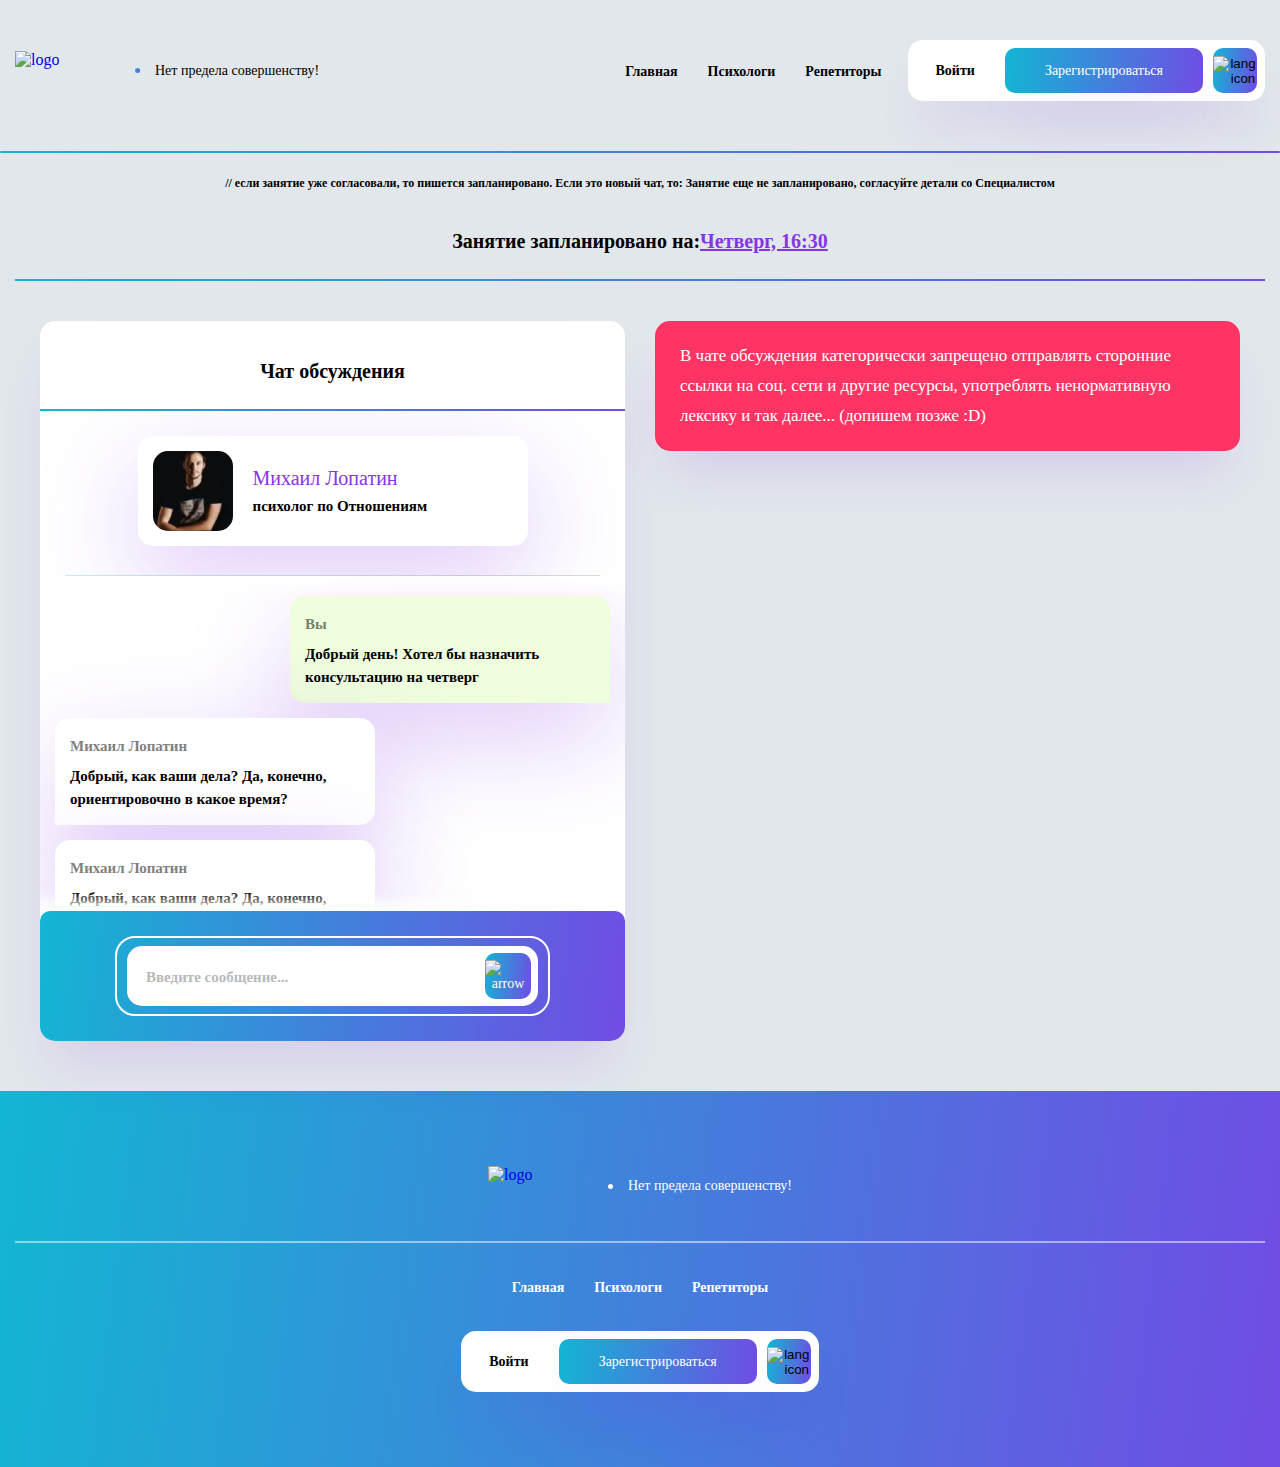
==== chat.html @ 7d9ab194 "feat: add responsive for login page" ====
<!DOCTYPE html>
<html lang="en">

<head>
    <meta charset="UTF-8">
    <meta http-equiv="X-UA-Compatible" content="IE=edge">
    <meta name="viewport" content="width=device-width, initial-scale=1.0">
    <title>Sahar - Главная</title>
    <link rel="stylesheet" href="https://cdn.jsdelivr.net/npm/swiper@10/swiper-bundle.min.css">
    <link rel="stylesheet" href="styles/style.css">
</head>

<body>
    <div class="filter"></div>

    <header class="header">
        <div class="container">
            <div class="header__logo">
                <a href="#" class="header__logo-img">
                    <img src="images/svg/logo.svg" alt="logo">
                </a>
                <div class="dot"></div>
                <h3 class="header__logo-text">Нет предела совершенству!
                </h3>
            </div>
            <nav class="nav">
                <div class="nav__exit">
                    <div class="nav__exit-btn"></div>
                </div>
                <ul class="nav__list">
                    <li class="nav__list-item">
                        <a href="#" class="nav__list-link">Главная</a>
                    </li>
                    <li class="nav__list-item">
                        <a href="#" class="nav__list-link">Психологи</a>
                    </li>
                    <li class="nav__list-item">
                        <a href="#" class="nav__list-link">Репетиторы</a>
                    </li>
                </ul>
                <div class="header-content">
                    <button class="header-login">Войти</button>
                    <button class="header-signup">Зарегистрироваться</button>
                    <button class="header__lang">
                        <div class="header__lang-btn">
                            <img src="images/svg/globe.svg" alt="lang icon">
                        </div>
                        <div class="header__lang-list">
                            <div class="header__lang-content">
                                <a href="#" class="header__lang-item">RU</a>
                                <div class="dot"></div>
                                <a href="#" class="header__lang-item">UZ</a>
                            </div>
                        </div>
                    </button>
                </div>
            </nav>
            <div class="nav__open">
                <div class="nav__open-btn">
                    <div class="btn-elem"></div>
                </div>
            </div>
        </div>
    </header>

    <section class="chat">
        <div class="container">
            <p class="chat-subtitle">
                // если занятие уже согласовали, то пишется запланировано. Если это новый чат, то: Занятие еще не
                запланировано, согласуйте детали со Специалистом
            </p>
            <h2 class="chat-title">
                Занятие запланировано на: <span> Четверг, 16:30</span>
            </h2>
            <div class="chat-wrapper">
                <div class="chat-box chat-window">
                    <div class="chat-title">
                        Чат обсуждения
                    </div>
                    <div class="chat-head">
                        <div class="chat__head-content">
                            <div class="chat__head-img">
                                <img src="./images/png/man.png" alt="user img">
                            </div>
                            <div class="chat__head-article">
                                <h3 class="chat__head-name">Михаил Лопатин</h3>
                                <p class="chat__head-theme">психолог по Отношениям</p>
                            </div>
                        </div>
                    </div>
                    <div class="chat__body">
                        <ul class="chat__list">
                            <li class="chat__list-item right">
                                <div class="chat__list-content">
                                    <h3 class="chat__list-name">Вы</h3>
                                    <p class="chat__list-text">
                                        Добрый день! Хотел бы назначить консультацию на четверг
                                    </p>
                                </div>
                            </li>
                            <li class="chat__list-item left">
                                <div class="chat__list-content">
                                    <h3 class="chat__list-name">Михаил Лопатин</h3>
                                    <p class="chat__list-text">
                                        Добрый, как ваши дела? Да, конечно, ориентировочно в какое время?
                                    </p>
                                </div>
                            </li>
                            <li class="chat__list-item left">
                                <div class="chat__list-content">
                                    <h3 class="chat__list-name">Михаил Лопатин</h3>
                                    <p class="chat__list-text">
                                        Добрый, как ваши дела? Да, конечно, ориентировочно в какое время?
                                    </p>
                                </div>
                            </li>
                            <li class="chat__list-item right">
                                <div class="chat__list-content">
                                    <h3 class="chat__list-name">Вы</h3>
                                    <p class="chat__list-text">
                                        Добрый день! Хотел бы назначить консультацию на четверг
                                    </p>
                                </div>
                            </li>
                        </ul>
                    </div>
                    <div class="chat__under">
                        <form class="chat__under-form">
                            <div class="chat__under-box">
                                <input type="text" placeholder="Введите сообщение..." class="chat__under-text">
                                <button class="chat__under-btn">
                                    <img src="./images/svg/right-arrow.svg" alt="arrow">
                                </button>
                            </div>
                        </form>
                    </div>
                </div>
                <div class="chat-box chat-article">
                    В чате обсуждения категорически запрещено отправлять сторонние ссылки на соц. сети и другие ресурсы,
                    употреблять ненормативную лексику и так далее... (допишем позже :D)
                </div>
            </div>
        </div>
    </section>

    <footer class="footer">
        <div class="container">
            <div class="footer-content">
                <div class="footer__logo">
                    <a href="#" class="footer__logo-img">
                        <img src="images/svg/footer-logo.svg" alt="logo">
                    </a>
                    <div class="footer-dot"></div>
                    <h3 class="footer__logo-text">Нет предела совершенству!
                    </h3>
                </div>
                <div class="footer-line"></div>
                <nav class="footer-nav">
                    <ul class="footer__nav-list">
                        <li class="nav__list-item">
                            <a href="#" class="nav__list-link">Главная</a>
                        </li>
                        <li class="nav__list-item">
                            <a href="#" class="nav__list-link">Психологи</a>
                        </li>
                        <li class="nav__list-item">
                            <a href="#" class="nav__list-link">Репетиторы</a>
                        </li>
                    </ul>
                    <div class="footer-box">
                        <button class="footer-login">Войти</button>
                        <button class="footer-signup">Зарегистрироваться</button>
                        <button class="footer__lang">
                            <div class="footer__lang-btn">
                                <img src="images/svg/globe.svg" alt="lang icon">
                            </div>
                            <div class="footer__lang-list">
                                <div class="footer__lang-content">
                                    <a href="#" class="footer__lang-item">RU</a>
                                    <div class="dot"></div>
                                    <a href="#" class="footer__lang-item">UZ</a>
                                </div>
                            </div>
                        </button>
                    </div>
                </nav>
            </div>
        </div>
    </footer>

    <script src="https://cdn.jsdelivr.net/npm/swiper@10/swiper-bundle.min.js"></script>
    <script src="scripts/app.js"></script>
</body>

</html>
---- styles/style.css ----
@font-face {
    font-family: Magnolia;
    src: url('../fonts/ofont.ru_Magnolia.ttf');
    font-weight: 400;
}

@font-face {
    font-family: Roboto;
    src: url('../fonts/Roboto-Regular.ttf');
    font-weight: 400;
}

@font-face {
    font-family: Comfortaa;
    src: url('../fonts/Comfortaa-Regular.ttf');
    font-weight: 400;
}

@font-face {
    font-family: Comfortaa;
    src: url('../fonts/Comfortaa-SemiBold.ttf');
    font-weight: 600;
}

@font-face {
    font-family: Raleway;
    src: url('../fonts/Raleway-SemiBold.ttf');
    font-weight: 600;
}

:root {
    --primary-bg: #E2E7EB;
    --white: #ffffff;
    --black: #000000;
    --text: #8535E8;
    --pink: #FF3465;
    --green: #EFFEDD;
    --gradient: linear-gradient(277deg, #8535E8 -21.7%, #03C7D0 116.3%);
    --shadow: rgba(133, 53, 232, 0.15);
    --shadow-2: rgba(133, 53, 232, 0.25);
    --hover-shadow: 0px 0px 6px 2px rgba(133, 53, 232, 0.5);
}


* {
    margin: 0;
    padding: 0;
    box-sizing: border-box;
}

li {
    list-style: none;
}

a {
    text-decoration: none;
}

button {
    outline: none;
    border: none;
    background-color: transparent;
    cursor: pointer;
}

body.active {
    overflow: hidden;
}

body {
    min-width: 330px;
}

html {
    scroll-behavior: smooth;
    background-color: var(--primary-bg);
}

html::-webkit-scrollbar {
    width: 10px;
}

html::-webkit-scrollbar-track {
    background-color: grey;
}

html::-webkit-scrollbar-thumb {
    background-color: rgb(211, 208, 208);
}

.dot {
    width: 5px;
    height: 5px;
    border-radius: 50px;
    background: var(--gradient);
}

.container {
    max-width: 1440px;
    padding: 0 15px;
    margin: 0 auto;
    width: 100%;
}

.header {
    padding-top: 40px;
}

.header .container {
    display: flex;
    justify-content: space-between;
    align-items: center;
}

.header__logo,
.footer__logo {
    display: flex;
    align-items: center;
    gap: 15px;
}

.header__logo-img,
.footer__logo-img {
    width: 105px;
    height: 40px;
}

.header__logo-img img,
.footer__logo-img img {
    width: 100%;
    height: 100%;
    object-fit: contain;
}

.header__logo-text {
    color: var(--black);
    font-family: Magnolia;
    font-size: 14px;
    font-style: normal;
    font-weight: 400;
    line-height: normal;
}

.filter {
    position: fixed;
    top: 0;
    left: 0;
    bottom: 0;
    right: 0;
    background-color: rgba(0, 0, 0, 0.3);
    width: 100%;
    height: 100vh;
    display: none;
    z-index: 10;
}

.filter.active {
    display: block;
}

.nav {
    display: flex;
    align-items: center;
    gap: 26px;
    transition: .4s all;
    position: relative;
    z-index: 10;
}

.nav.active {
    transform: translateX(0);
}

.nav__list {
    display: flex;
    align-items: center;
    gap: 30px;
}

.nav__list li,
.footer__nav-list li {
    transition: .3s all;
}

.nav__list li:hover,
.footer__nav-list li:hover {
    transform: scale(1.1);
}



.nav__list-link {
    color: var(--black);
    font-family: Comfortaa;
    font-size: 14px;
    font-weight: 600;
    transition: .3s all;
}

.nav__list-link:hover {
    color: var(--text);
    text-decoration: underline;
}

.nav__open {
    display: none;
    justify-content: center;
    align-items: center;
    width: 40px;
    height: 40px;
    cursor: pointer;
}

.nav__open-btn {
    display: flex;
    align-items: center;
    justify-content: center;
}

.nav__open-btn .btn-elem {
    position: relative;
    width: 30px;
    height: 4px;
    border-radius: 10px;
    background: var(--gradient);
    transition: transform 0.2s linear, top 0.2s linear 0.2s;
}

.nav__open-btn .btn-elem::before {
    position: absolute;
    content: "";
    display: block;
    width: 30px;
    height: 4px;
    border-radius: 10px;
    top: -9px;
    background: var(--gradient);
    transition: transform 0.2s linear, top 0.2s linear 0.2s;
}

.nav__open-btn .btn-elem::after {
    position: absolute;
    content: "";
    display: block;
    width: 30px;
    height: 4px;
    border-radius: 10px;
    top: 9px;
    background: var(--gradient);
    transition: transform 0.2s linear, top 0.2s linear 0.2s;
}

.nav__open-btn.active .btn-elem {
    background: transparent;
}

.nav__open-btn.active .btn-elem::before {
    transform: rotate(45deg);
    top: 0;
    transition: top 0.2s linear, transform 0.2s linear 0.2s;
}

.nav__open-btn.active .btn-elem::after {
    transform: rotate(-45deg);
    top: 0;
    transition: top 0.2s linear, transform 0.2s linear 0.2s;
}

.nav__exit {
    width: 100%;
    height: 40px;
    justify-content: flex-end;
    align-items: center;
    margin-top: 40px;
    padding-right: 30px;
    display: none;
}

.nav__exit-btn {
    cursor: pointer;
    display: inline-block;
    position: relative;
    z-index: 51;
    width: 40px;
    height: 40px;
}

.nav__exit-btn::before,
.nav__exit-btn::after {
    position: absolute;
    content: '';
    width: 40px;
    height: 4px;
    border-radius: 8px;
    background: var(--gradient);
}

.nav__exit-btn::before {
    transform: rotate(45deg);
    top: 50%;
}

.nav__exit-btn::after {
    transform: rotate(-45deg);
    top: 50%;
}

.header-content {
    display: flex;
    gap: 10px;
    align-items: center;
    padding: 8px;
    box-shadow: 0px 35px 50px -15px var(--shadow);
    border-radius: 15px;
    background-color: var(--white);
}

.header-login,
.footer-login {
    color: var(--black);
    font-family: Comfortaa;
    font-size: 14px;
    font-weight: 600;
    padding: 0 20px;
    height: 45px;
    display: flex;
    align-items: center;
    justify-content: center;
    transition: .5s all;
    border-radius: 10px;
}

.header-login:hover,
.footer-login:hover {
    box-shadow: var(--hover-shadow);
}

.header-signup,
.footer-signup {
    border-radius: 10px;
    background: var(--gradient);
    box-shadow: 0px 35px 50px -15px var(--shadow);
    color: var(--white);
    font-family: Magnolia;
    font-size: 14px;
    font-weight: 400;
    padding: 0 40px;
    height: 45px;
    display: flex;
    align-items: center;
    justify-content: center;
    transition: .3s all;
}

.header-signup:hover,
.footer-signup:hover {
    box-shadow: var(--hover-shadow);
}

.header__lang,
.footer__lang {
    position: relative;
}

.header__lang-btn,
.footer__lang-btn {
    width: 44px;
    height: 45px;
    display: flex;
    align-items: center;
    justify-content: center;
    border-radius: 10px;
    background: var(--gradient);
    box-shadow: 0px 35px 50px -15px var(--shadow);
}

.header__lang-list,
.footer__lang-list {
    position: absolute;
    top: 45px;
    padding-top: 17px;
    right: -8px;
    transform: scale(0) translate(0, -80px);
    transition: .3s all;
}

.header__lang-list.active,
.footer__lang-list.active {
    transform: scale(1) translate(0, 0);
}

.header__lang-content,
.footer__lang-content {
    display: flex;
    gap: 10px;
    align-items: center;
    padding: 4px 10px;
    border-radius: 10px;
    background-color: var(--white);
    box-shadow: 0px 35px 50px -15px var(--shadow);
}

.header__lang-item,
.footer__lang-item {
    display: inline-block;
    padding: 12px 10px 10px;
    color: var(--black);
    font-family: Comfortaa;
    font-size: 14px;
    font-weight: 600;
}

.header__lang-item:hover,
.footer__lang-item:hover {
    color: var(--text);
    text-decoration: underline;
    transition: .3s all;
}


/* ---- main ----- */
.main {
    padding-top: 70px;
    padding-bottom: 100px;
    margin-top: 20px;
    position: relative;
}

.main-bg {
    width: 100%;
    height: 100%;
    position: absolute;
    background-image: url('../images/png/main-bg.webp');
    background-repeat: no-repeat;
    background-position: right center;
    background-size: auto 100%;
    z-index: 1;
    top: 0;
}

.main .container {
    position: relative;
    z-index: 2;
}

.main-title {
    font-family: Comfortaa;
    font-size: 52px;
    font-weight: 600;
    line-height: 130%;
    color: var(--black);
}

.main-title span {
    font-family: Magnolia;
    font-weight: 400;
    color: var(--text);
}

.main__content {
    display: flex;
    align-items: flex-start;
    gap: 20px;
    margin-top: 50px;
}

.main__content-box {
    max-width: 320px;
    width: 100%;
    display: flex;
    flex-direction: column;
    gap: 15px;
    align-items: center;
}

.main__content-item {
    width: 100%;
    padding: 42px 0 18px;
    border-radius: 15px;
    background: var(--white);
    box-shadow: 0px 35px 50px -15px var(--shadow);
    position: relative;
}

.main__content-top {
    position: absolute;
    top: 0;
    left: 50%;
    transform: translate(-50%, -55%);
    text-shadow: 0px 0px 25px rgba(133, 53, 232, 0.50);
    font-family: Raleway;
    font-size: 48px;
    font-weight: 600;
}

.main__content-title {
    text-align: center;
    font-family: Comfortaa;
    font-size: 22px;
    font-weight: 600;
    color: var(--black);
}

.main__content-title span {
    font-family: Magnolia;
    font-weight: 400;
    color: var(--text);
    display: block;
}

.main__content-subtitle {
    color: var(--black);
    opacity: 0.5;
    text-align: center;
    font-family: Comfortaa;
    font-size: 14px;
    font-weight: 600;
    margin-top: 18px;
}

.main__content-center {
    font-family: Comfortaa;
    font-size: 24px;
    font-weight: 600;
    line-height: 130%;
    margin-top: 60px;
    color: var(--text);
}

.main__content-under {
    padding: 8px;
    border-radius: 15px;
    background: var(--white);
    box-shadow: 0px 35px 50px -15px var(--shadow);
    width: 240px;
    display: flex;
    flex-direction: column;
    align-items: center;
    gap: 5px;
}

.main__content-btn.first {
    width: 100%;
    color: var(--white);
    font-family: Comfortaa;
    font-size: 14px;
    font-weight: 600;
    border-radius: 10px;
    line-height: 16px;
    background: var(--gradient);
    box-shadow: 0px 35px 50px -15px var(--shadow);
    padding: 15px 0 14px;
    text-align: center;
    display: inline-block;
}

.main__content-btn.second {
    color: var(--black);
    font-family: Comfortaa;
    font-size: 14px;
    font-weight: 600;
    text-decoration-line: underline;
    opacity: 0.5;
    padding: 10px 0;
    width: 100%;
    display: block;
    text-align: center;
}

/* ---- fit ---- */

.fit {
    margin-top: 40px;
}

.fit__title {
    display: flex;
    justify-content: center;
    align-items: center;
    gap: 15px;
}

.fit__title-img {
    width: 175px;
    height: 70px;
}

.fit__title-img img {
    width: 100%;
    height: 100%;
    object-fit: contain;
}

.fit__title-text {
    color: var(--black);
    font-family: Comfortaa;
    font-size: 36px;
    font-weight: 400;
    line-height: 130%;
}

.fit-arrow {
    width: 50px;
    height: 43px;
    margin: auto;
    margin-top: 25px;
}

.fit-arrow img {
    width: 100%;
    height: 100%;
    object-fit: contain;
}

.fit-content {
    width: 100%;
    margin: auto;
    margin-top: 35px;
    padding-bottom: 90px;
    position: relative;
}

.fit-content::after {
    content: '';
    position: absolute;
    width: 100%;
    height: 2px;
    border-radius: 50px;
    background: var(--gradient);
    left: 0;
    bottom: 0;
}

.fit__list {
    display: flex;
    border-radius: 15px;
    background: var(--white);
    box-shadow: 0px 35px 50px -15px var(--gradient);
}

.fit__list-line {
    opacity: 0.1;
    width: 2px;
    min-height: 215px;
    background: var(--gradient);
}


.fit__list-item {
    display: flex;
    flex-direction: column;
    align-items: center;
    width: calc(100% / 3 - 4px);
    padding: 25px 15px;
}

.fit__item-img {
    width: 48px;
    height: 48px;
}

.fit__item-img img {
    width: 100%;
    height: 100%;
    object-fit: contain;
}

.fit__item-title {
    text-align: center;
    font-family: Magnolia;
    font-size: 32px;
    font-weight: 400;
    text-decoration-line: underline;
    color: var(--text);
    margin-top: 12px;
}

.fit__item-subtitle {
    margin-top: 16px;
    color: var(--black);
    text-align: center;
    font-family: Comfortaa;
    font-size: 20px;
    font-weight: 600;
    max-width: 300px;
}

/* ---- service ---- */

.service {
    margin-top: 50px;
    padding-bottom: 40px;
}

.service-title {
    text-align: center;
    font-family: Magnolia;
    font-size: 54px;
    font-weight: 400;
    line-height: 130%;
    max-width: 680px;
    margin: auto;
    color: var(--text);
}

.service__content {
    display: flex;
    gap: 30px;
    align-items: flex-start;
    justify-content: space-between;
    margin-top: 100px;
}

.service__content-item {
    width: calc(100% / 2 - 15px);
    display: flex;
    flex-direction: column;
    align-items: center;
    gap: 20px;
}

.service__content-title {
    width: 100%;
    padding: 60px 0 35px;
    display: flex;
    justify-content: center;
    border-radius: 15px;
    background: var(--white);
    box-shadow: 0px 35px 50px -15px var(--shadow);
    position: relative;
}

.service__content-title p {
    max-width: 250px;
    text-align: center;
    font-family: Magnolia;
    font-size: 32px;
    font-weight: 400;
    color: var(--text);
}

.service__content-title span {
    text-shadow: 0px 0px 25px rgba(133, 53, 232, 0.50);
    font-family: Raleway;
    font-size: 84px;
    font-weight: 600;
    position: absolute;
    left: 50%;
    top: 0;
    transform: translate(-50%, -60%);
}

.service__content-list {
    width: 100%;
    border-radius: 15px;
    background: var(--white);
    box-shadow: 0px 35px 50px -15px var(--shadow);
    padding: 25px 0px 15px;
    position: relative;
    z-index: 3;
}

.service__content-el {
    padding: 30px 25px 30px 45px;
    color: var(--black);
    font-family: Comfortaa;
    font-size: 20px;
    font-weight: 600;
    line-height: 30px;
    max-width: 500px;
    position: relative;
}

.service__content-el::before {
    position: absolute;
    content: '';
    width: 6px;
    height: 6px;
    border-radius: 50%;
    background-color: var(--black);
    top: 39px;
    left: 30px;
}

.service__content-line {
    opacity: 0.5;
    background: var(--gradient);
    width: 100;
    height: 2px;
}

.service__content-under {
    padding: 8px;
    border-radius: 15px;
    background: var(--white);
    box-shadow: 0px 35px 50px -15px var(--shadow);
    width: 240px;
    display: flex;
    flex-direction: column;
    align-items: center;
    gap: 5px;
}

.service__content-btn.first {
    width: 100%;
    color: var(--white);
    font-family: Comfortaa;
    font-size: 14px;
    font-weight: 600;
    border-radius: 10px;
    line-height: 16px;
    background: var(--gradient);
    box-shadow: 0px 35px 50px -15px var(--shadow);
    padding: 15px 0 14px;
    text-align: center;
    display: inline-block;
}

.service__content-btn.second {
    color: var(--black);
    font-family: Comfortaa;
    font-size: 14px;
    font-weight: 600;
    text-decoration-line: underline;
    opacity: 0.5;
    padding: 10px 0;
    width: 100%;
    display: block;
    text-align: center;
}

/* ----- features ---- */

.features {
    margin-top: 50px;
    padding-bottom: 50px;
    overflow: hidden;
}

.features-title {
    text-align: center;
    font-family: Comfortaa;
    font-size: 54px;
    font-style: normal;
    font-weight: 600;
    line-height: 130%;
    max-width: 1100px;
    margin: auto;
}

.features-title span {
    display: block;
    font-weight: 400;
    font-family: Magnolia;
    color: var(--text);
}

.features-content {
    margin-top: 80px;
    display: flex;
    flex-direction: column;
    gap: 70px;
}

.features__item {
    border-radius: 15px;
    background: var(--white);
    box-shadow: 0px 35px 50px -15px var(--shadow);
    display: flex;
    align-items: center;
    justify-content: space-between;
    padding: 50px 44px;
    position: relative;
}

.features__item.second {
    flex-direction: row-reverse;
}

.features__item-img {
    width: 550px;
    height: 280px;
}

.features__item-img img {
    width: 100%;
    height: 100%;
    object-fit: contain;
    transform: scale(2.2) translate(-5px, 30px);
}

.features__item-img.second img {
    transform: scale(1.8) translate(-40px, 10px);
}

.features__item-img.third img {
    transform: scale(1.6) translate(50px, 15px);
}

.features__item-title {
    color: var(--black);
    font-family: Comfortaa;
    font-size: 42px;
    font-weight: 600;
    line-height: 130%;
    max-width: 660px;
}

.features__item-box {
    width: calc(100% - 500px);
    position: relative;
    z-index: 2;
}

.features__item-box.third {
    width: 430px;
}

.features__item-title span {
    font-family: Magnolia;
    font-weight: 400;
    color: var(--text);
}

.features__item-title.second span {
    display: block;
}

.features__item-text {
    color: var(--black);
    font-family: Comfortaa;
    font-size: 18px;
    font-weight: 600;
    line-height: 150%;
    margin-top: 30px;
    max-width: 355px;
}

.features__item-text.third {
    max-width: 380px;
}


/* ---- offers ---- */

.offers {
    padding-bottom: 20px;
}

.offers-wrapper {
    margin-top: 20px;
    border-radius: 10px;
    padding: 70px 0 50px;
    background-image: url('../images/png/offers.png');
    background-size: cover;
    background-position: center;
}

.offers__content {
    display: flex;
    align-items: flex-start;
    gap: 18px;
    justify-content: center;
}

.offers__content-box {
    width: 315px;
    display: flex;
    flex-direction: column;
    gap: 15px;
    align-items: center;
}

.offers__content-item {
    width: 100%;
    padding: 42px 25px 18px;
    border-radius: 15px;
    background: var(--white);
    box-shadow: 0px 35px 50px -15px var(--shadow);
    position: relative;
}

.offers__content-top {
    position: absolute;
    top: 0;
    left: 50%;
    transform: translate(-50%, -55%);
    text-shadow: 0px 0px 25px rgba(133, 53, 232, 0.50);
    font-family: Raleway;
    font-size: 48px;
    font-weight: 600;
}

.offers__content-title {
    text-align: center;
    font-family: Comfortaa;
    font-size: 22px;
    font-weight: 600;
    color: var(--black);
}

.offers__content-title span {
    font-family: Magnolia;
    font-weight: 400;
    color: var(--text);
    display: block;
}

.offers__content-subtitle {
    color: var(--black);
    opacity: 0.5;
    text-align: center;
    font-family: Comfortaa;
    font-size: 14px;
    font-weight: 600;
    margin-top: 18px;
}

.offers__content-center {
    font-family: Comfortaa;
    font-size: 24px;
    font-weight: 600;
    line-height: 130%;
    margin-top: 60px;
    color: var(--white);
}

.offers__content-under {
    padding: 8px;
    border-radius: 15px;
    background: var(--white);
    box-shadow: 0px 35px 50px -15px var(--shadow);
    width: 240px;
    display: flex;
    flex-direction: column;
    align-items: center;
    gap: 5px;
}

.offers__content-btn.first {
    width: 100%;
    color: var(--white);
    font-family: Comfortaa;
    font-size: 14px;
    font-weight: 600;
    border-radius: 10px;
    line-height: 16px;
    background: var(--gradient);
    box-shadow: 0px 35px 50px -15px var(--shadow);
    padding: 15px 0 14px;
    text-align: center;
    display: inline-block;
}

.offers__content-btn.second {
    color: var(--black);
    font-family: Comfortaa;
    font-size: 14px;
    font-weight: 600;
    text-decoration-line: underline;
    opacity: 0.5;
    padding: 10px 0;
    width: 100%;
    display: block;
    text-align: center;
}

/* ---- about ---- */

.about {
    margin-top: 60px;
    padding-bottom: 30px;
}


.about__title {
    display: flex;
    gap: 22px;
    align-items: center;
    justify-content: center;
}

.about__title-text {
    font-family: Magnolia;
    font-size: 54px;
    font-weight: 400;
    line-height: 70px;
    color: var(--text);
    text-align: center;
}

.about__title-img {
    width: 175px;
    height: 70px;
}

.about__title-img img {
    width: 100%;
    height: 100%;
    object-fit: contain;
}

.about-header {
    display: flex;
    justify-content: center;
    margin-top: 35px;
}

.about__buttons {
    display: flex;
    gap: 10px;
    justify-content: center;
    align-items: center;
    border-radius: 15px;
    background: var(--white);
    box-shadow: 0px 35px 50px -15px var(--shadow);
    padding: 8px;
}

.about__buttons-item {
    height: 45px;
    display: flex;
    align-items: center;
    justify-content: center;
    padding: 0 27px;
    color: var(--white);
    font-family: Comfortaa;
    font-size: 14px;
    font-weight: 600;
    border-radius: 10px;
    background: var(--gradient);
    box-shadow: 0px 35px 50px -15px var(--shadow);
    transition: .3s all;
    cursor: pointer;
}

.about__buttons-item:hover {
    box-shadow: var(--hover-shadow);
}

.about__buttons-item.second img {
    width: 22px;
    height: 19px;
    object-fit: contain;
}

.about__buttons-item.second {
    border: 1px solid var(--text);
    background: var(--white);
    color: var(--text);
    gap: 10px;
}

.about__buttons-item.second:hover {
    box-shadow: var(--hover-shadow);
}

.about-slider {
    height: 500px;
    display: flex;
    justify-content: center;
    margin-top: 10px;
    position: relative;
}

.mySwiperThree {
    max-width: 585px;
    padding: 10px 0;
    overflow-x: visible;
}

.about__slider-item {
    user-select: none;
    -webkit-user-select: none;
    width: 100%;
    padding: 32px 0;
    background-color: var(--white);
    border-radius: 15px;
    box-shadow: 0px 35px 50px -15px var(--shadow);
    position: relative;
}

.about__slider-img {
    position: absolute;
    left: 25px;
    top: 50%;
    transform: translateY(-50%);
    height: 170px;
}

.about__slider-img img {
    height: 100%;
    object-fit: contain;
}

.about__slider-text {
    text-align: center;
    color: var(--black);
    font-family: Comfortaa;
    font-size: 22px;
    font-style: normal;
    font-weight: 600;
    line-height: 150%;
}

.about__slider-text span {
    display: block;
    font-size: 32px;
    font-weight: 400;
    font-family: Magnolia;
    color: var(--text);
}

.about .swiper-slide {
    opacity: 0.3;
    transform: scale(0.8);
    transition: .4s all;
}

.about .swiper-slide-next {
    opacity: 1;
    transform: scale(1.1);
}


/* ---- team ---- */

.team {
    margin-top: 50px;
    padding-bottom: 50px;
}

.team-title {
    color: var(--black);
    font-family: Comfortaa;
    font-size: 54px;
    font-weight: 600;
    line-height: 130%;
    text-align: center;
    max-width: 660px;
    margin: auto;
}

.team-title span {
    font-family: Magnolia;
    font-weight: 400;
    color: var(--text);
}

.team-header {
    display: flex;
    align-items: center;
    justify-content: center;
    gap: 10px;
    margin-top: 50px;
    padding-bottom: 50px;
    position: relative;
}

.team__buttons {
    display: flex;
    gap: 10px;
    border-radius: 15px;
    background: var(--white);
    box-shadow: 0px 35px 50px -15px var(--shadow);
    padding: 8px;
}

.team__buttons-item {
    height: 45px;
    display: flex;
    align-items: center;
    justify-content: center;
    padding: 0 27px;
    color: var(--white);
    font-family: Comfortaa;
    font-size: 14px;
    font-weight: 600;
    border-radius: 10px;
    background: var(--gradient);
    box-shadow: 0px 35px 50px -15px var(--shadow);
    transition: .3s all;
}

.team__buttons-item:hover {
    box-shadow: var(--hover-shadow);
}

.team__buttons-item.second {
    border: 1px solid var(--text);
    background: var(--white);
    color: var(--text);
}

.team__buttons-item.second:hover {
    box-shadow: var(--hover-shadow);
}

.team__header-box {
    display: flex;
    align-items: center;
    gap: 15px;
}

.team__header-info {
    color: var(--black);
    font-family: Comfortaa;
    font-size: 12px;
    font-weight: 600;
    line-height: 130%;
    opacity: 0.5;
    max-width: 140px;
}

.team__header-info a {
    text-decoration-line: underline;
}

.team__header-nav {
    display: flex;
    gap: 25px;
    align-items: center;
    padding: 8px 8px 8px 25px;
    background-color: var(--white);
    border-radius: 15px;
    box-shadow: 0px 35px 50px -15px var(--shadow);
}

.team__header-list {
    display: flex;
    align-items: center;
}

.team__header-link {
    display: inline-block;
    padding: 11px 10px 9px;
}

.team__header-link:hover img {
    transform: translateY(-5px);
}

.team__header-link img {
    width: 24px;
    height: 24px;
    object-fit: contain;
    transition: .2s all;
}

.team__header-btn {
    border-radius: 10px;
    background: var(--gradient);
    box-shadow: 0px 35px 50px -15px var(--shadow);
    width: 45px;
    height: 45px;
    display: flex;
    justify-content: center;
    align-items: center;
    cursor: pointer;
}

.team__header-btn img {
    width: 24px;
    height: 24px;
    object-fit: contain;
}

.team-slider {
    margin-top: 50px;
    padding-bottom: 50px;
    position: relative;
}

.team-header::after,
.team-slider::after {
    position: absolute;
    content: '';
    background: var(--gradient);
    height: 2px;
    width: 100%;
    left: 0;
    bottom: 0;
    border-radius: 50px;
}

.team__list {
    display: flex;
    flex-wrap: wrap;
    justify-content: center;
    row-gap: 20px;
    column-gap: 15px;
    position: relative;
}

.team__list-item {
    display: flex;
    gap: 20px;
    align-items: center;
    padding: 15px 20px 15px 15px;
    border-radius: 15px;
    background: var(--white);
    box-shadow: 0px 35px 50px -15px var(--shadow);
}

.team__item-img {
    width: 120px;
    height: 136px;
    border-radius: 15px;
}

.team__item-img img {
    width: 100%;
    height: 100%;
    object-fit: contain;
}

.team__item-title {
    font-family: Magnolia;
    font-size: 20px;
    font-weight: 400;
    color: var(--text);
}

.team__item-subtitle {
    color: var(--black);
    font-family: Comfortaa;
    font-size: 15px;
    font-weight: 600;
}

.team__item-line {
    margin: 15px 0;
    width: 100%;
    height: 2px;
    background: var(--gradient);
}

.team__item-el {
    color: var(--black);
    font-family: Comfortaa;
    font-size: 15px;
    font-weight: 600;
    line-height: 150%;
    opacity: 0.5;
    list-style: disc inside;
}

.mySwiperOne {
    display: none;
}

.swiper {
    width: 100%;
    height: 100%;
}

.swiper-slide {
    display: flex;
    justify-content: center;
    align-items: center;
}

.swiper-button-prev,
.swiper-button-next {
    width: 50px;
    height: 43px;
}

.swiper-button-prev img,
.swiper-button-next img {
    width: 100%;
    height: 100%;
    object-fit: contain;
}

.swiper-button-prev:after,
.swiper-button-next:after {
    content: '';
}

.team-under {
    display: flex;
    justify-content: center;
    margin-top: 50px;
}

/* ---- questions ---- */

.questions {
    margin-top: 50px;
    padding-bottom: 50px;
    overflow-x: hidden;
}

.questions-title {
    text-align: center;
    font-family: Magnolia;
    font-size: 54px;
    font-weight: 400;
    line-height: 130%;
    max-width: 500px;
    margin: auto;
    color: var(--text);
}

.questions-slider {
    max-width: 1200px;
    margin: auto;
    margin-top: 60px;
}

.questions-slider .swiper {
    overflow: visible;
}

.questions-item {
    width: 100%;
    border-radius: 15px;
    background: var(--white);
}

.questions__item-title {
    color: var(--black);
    font-family: Comfortaa;
    font-size: 22px;
    font-weight: 600;
    line-height: 150%;
    text-align: center;
    padding: 0 15px;
    padding-top: 45px;
    padding-bottom: 50px;
    position: relative;
}

.questions__item-title::after {
    content: '';
    position: absolute;
    left: 0;
    bottom: 0;
    height: 2px;
    width: 100%;
    background: var(--gradient);
    opacity: 0.5;
}


.questions__item-title span {
    font-weight: 400;
    font-family: Magnolia;
    color: var(--text);
    display: block;
}

.questions__item-content {
    height: 0;
    min-height: 0;
    transition: .4s all;
    overflow-y: hidden;
}

.questions__item-text {
    color: var(--black);
    text-align: center;
    font-family: Comfortaa;
    font-size: 17px;
    font-weight: 600;
    line-height: 200%;
    padding: 40px 50px;
    position: relative;
}

.questions__item-text::after {
    position: absolute;
    content: '';
    left: 0;
    bottom: 0;
    height: 2px;
    width: 100%;
    background: var(--gradient);
    opacity: 0.5;
}

.questions__item-btn {
    width: 100%;
    display: flex;
    justify-content: center;
    padding: 25px 0;
    cursor: pointer;
    box-shadow: 0px 35px 50px -15px var(--shadow);

}

.questions__item-btn img {
    user-select: none;
    width: 50px;
    height: 43px;
    object-fit: contain;
    transition: .3s all;
    transform: rotate(0);
}

.questions__item-btn img.active {
    transform: rotate(180deg);
}

.mySwiperTwo .swiper-slide {
    align-items: flex-start;
    height: 525px;
}

/* ---- footer ---- */

.footer {
    background: var(--gradient);
    padding: 75px 0;
}

.footer-content {
    display: flex;
    flex-direction: column;
    align-items: center;
}

.footer__logo-text {
    color: var(--white);
    font-family: Magnolia;
    font-size: 14px;
    font-style: normal;
    font-weight: 400;
    line-height: normal;
}

.footer-dot {
    width: 5px;
    height: 5px;
    border-radius: 50px;
    background: var(--white);
}

.footer-line {
    width: 100%;
    height: 2px;
    background-color: var(--white);
    opacity: 0.5;
    margin: 35px 0;
}

.footer-nav {
    display: flex;
    flex-direction: column;
    gap: 35px;
    align-items: center;
}

.footer__nav-list {
    display: flex;
    align-items: center;
    gap: 30px;
}

.footer-box {
    display: flex;
    gap: 10px;
    align-items: center;
    padding: 8px;
    box-shadow: 0px 35px 50px -15px var(--shadow);
    border-radius: 15px;
    background-color: var(--white);
}

.footer .nav__list-link {
    color: var(--white);
}

/* ----- login ----- */


.login {
    margin-top: 70px;
    padding-bottom: 40px;
}

.login-body {
    overflow-x: hidden;
}

.login-wrapper {
    width: 100%;
    border-radius: 10px;
    background: var(--gradient);
    padding: 60px 0 40px;
    display: flex;
    flex-direction: column;
    align-items: center;
    position: relative;
}

.login-wrapper::after {
    content: '';
    position: absolute;
    width: 420px;
    height: 420px;
    right: 0;
    bottom: 0;
    background-image: url('../images/png/flower.png');
    background-position: center;
    background-size: cover;
    z-index: 1;
    transform: translate(40%, 47%);
}

.login-title {
    color: var(--white);
    text-align: center;
    font-family: Magnolia;
    font-size: 54px;
    font-weight: 400;
    line-height: 70px;
    max-width: 720px;
    padding: 0 30px;
}

.login-header.second {
    margin-top: 40px;
}

.login-header {
    width: 100%;
    position: relative;
    display: flex;
    align-items: center;
    flex-direction: column;
    padding-bottom: 45px;
}

.login__header-box {
    display: flex;
    align-items: center;
    gap: 15px;
    margin-top: 30px;
    width: 100%;
    justify-content: center;
}

.login-header::after {
    content: '';
    position: absolute;
    width: 100%;
    opacity: 0.5;
    background: var(--white);
    height: 1px;
    bottom: 0;
    left: 0;
}

.login__header-info {
    color: var(--white);
    font-family: Comfortaa;
    font-size: 12px;
    font-weight: 600;
    line-height: 130%;
    opacity: 0.5;
    max-width: 140px;
}

.login__header-info a {
    color: inherit;
    text-decoration-line: underline;
}

.login__header-nav {
    display: flex;
    gap: 20px;
    align-items: center;
    padding: 8px 8px 8px 25px;
    background-color: var(--white);
    border-radius: 15px;
    box-shadow: 0px 35px 50px -15px var(--shadow);
}

.login__header-list {
    display: flex;
    align-items: center;
}

.login__header-link {
    display: inline-block;
    padding: 11px 10px 9px;
}

.login__header-link:hover img {
    transform: translateY(-5px);
}

.login__header-link img {
    width: 24px;
    height: 24px;
    object-fit: contain;
    transition: .2s all;
}

.login__header-btn {
    border-radius: 10px;
    background: var(--gradient);
    box-shadow: 0px 35px 50px -15px var(--shadow);
    width: 45px;
    height: 45px;
    display: flex;
    justify-content: center;
    align-items: center;
    cursor: pointer;
}

.login__header-btn img {
    width: 24px;
    height: 24px;
    object-fit: contain;
}

.login-form {
    margin-top: 35px;
    border-radius: 20px;
    border: 2px solid var(--white);
    box-shadow: var(--gradient);
    padding: 10px;
    max-width: 435px;
    width: 100%;
    height: 80px;
    display: flex;
    justify-content: center;
    align-items: center;
}

.login-form.second {
    margin-top: 25px;
    margin-bottom: 50px;
    position: relative;
    z-index: 5;
}

.login-box {
    border-radius: 15px;
    background: var(--white);
    box-shadow: var(--gradient);
    width: 100%;
    height: 60px;
    padding: 7px;
    display: flex;
    align-items: center;
    justify-content: space-between;
}

.login-phone {
    outline: none;
    border: none;
    height: 100%;
    width: calc(100% - 180px);
    color: var(--black);
    font-family: Comfortaa;
    font-size: 15px;
    font-weight: 600;
    line-height: 22px;
    padding: 13px 0 11px;
    padding-left: 18px;
}

.login-phone::placeholder {
    opacity: 0.5;
}

input[type="number"]::-webkit-inner-spin-button,
input[type="number"]::-webkit-outer-spin-button {
    -webkit-appearance: none;
    appearance: none;
    margin: 0;
}

.login-btn {
    border-radius: 10px;
    background: var(--gradient);
    box-shadow: 0px 35px 50px -15px rgba(133, 53, 232, 0.15);
    width: 155px;
    color: var(--white);
    font-family: Magnolia;
    font-size: 14px;
    font-weight: 400;
    height: 46px;
    transition: .3s all;
    display: flex;
    align-items: center;
    justify-content: space-between;
    padding-left: 25px;
    padding-right: 10px;
}

.login-btn:hover {
    box-shadow: var(--hover-shadow);
}

.login__number {
    margin-top: 25px;
    display: flex;
    align-items: center;
    gap: 20px;
}

.login__number-text {
    color: var(--white);
    font-family: Comfortaa;
    font-size: 28px;
    font-weight: 600;
}

.login__number-text span {
    text-decoration-line: underline;
}

.login__number-btn {
    width: 60px;
    height: 60px;
    border-radius: 15px;
    background: var(--white);
    box-shadow: 0px 35px 50px -15px var(--shadow);
    display: flex;
    justify-content: center;
    align-items: center;
}

.login__number-btn button {
    width: 45px;
    height: 45px;
    border-radius: 10px;
    background: var(--gradient);
    box-shadow: 0px 35px 50px -15px var(--shadow);
    display: flex;
    justify-content: center;
    align-items: center;
}

.login__number-btn img {
    width: 24px;
    height: 24px;
    object-fit: contain;
}

/* ---- user ----- */

.user {
    overflow-x: hidden;
}

.user-title {
    text-align: center;
    font-family: Magnolia;
    font-size: 28px;
    font-weight: 400;
    line-height: 36px;
    color: var(--text);
    padding: 50px 0;
    position: relative;
}

.user-title::after,
.user-wrapper::after {
    content: '';
    position: absolute;
    bottom: 0;
    left: 0;
    height: 2px;
    width: 100%;
    border-radius: 50px;
    background: var(--gradient);
}

.user-header {
    margin-top: 30px;
}

.user__header-title {
    color: var(--black);
    font-family: Comfortaa;
    font-size: 24px;
    font-weight: 600;
    text-align: center;
}

.user__header-title span {
    color: var(--pink);
    text-decoration-line: underline;
}

.user__header-list {
    margin-top: 25px;
    display: flex;
    justify-content: center;
    align-items: center;
    gap: 10px;
}

.user__header-item {
    border-radius: 15px;
    background: var(--white);
    box-shadow: 0px 35px 75px 0px var(--shadow);
    height: 60px;
    display: flex;
    align-items: center;
    padding: 0 8px;
}

.user__header-link {
    display: flex;
    align-items: center;
    height: 45px;
    padding: 0 26px;
    border-radius: 12px;
    background: var(--pink);
    color: var(--white);
    font-family: Comfortaa;
    font-size: 14px;
    font-weight: 600;
    transition: .3s all;
}

.user__header-link:hover {
    box-shadow: var(--hover-shadow);
}

.user-wrapper {
    display: flex;
    gap: 30px;
    max-width: 1200px;
    margin: auto;
    margin-top: 60px;
    padding-bottom: 50px;
    position: relative;
}

.user-box {
    width: calc(50% - 15px);
    border-radius: 15px;
    background: var(--white);
    box-shadow: 0px 35px 75px 0px var(--shadow);
}

.user__profile-title,
.user__schedule-title {
    padding: 30px 0 25px;
    color: var(--black);
    font-family: Comfortaa;
    font-size: 20px;
    font-weight: 600;
    text-align: center;
    position: relative;
    width: 100%;
}

.user__profile-title::after,
.user__schedule-title::after,
.user__article-wrapper::after {
    position: absolute;
    content: '';
    width: 100%;
    left: 0;
    bottom: 0;
    height: 2px;
    background: var(--gradient);
}

.user__profile-box {
    display: flex;
    gap: 25px;
    align-items: center;
    margin-top: 25px;
    padding: 0 25px 30px;
}

.user__profile-name {
    display: flex;
    align-items: center;
    gap: 15px;
}

.user__profile-name p {
    font-family: Magnolia;
    font-size: 28px;
    font-weight: 400;
    color: var(--text);
}

.user__profile-name span {
    background: var(--gradient);
    border-radius: 10px;
    color: var(--white);
    font-family: Comfortaa;
    font-size: 11px;
    font-weight: 600;
    height: 33px;
    width: 115px;
    display: flex;
    justify-content: center;
    align-items: center;
}

.user__progress-list {
    margin-top: 16px;
    display: flex;
    flex-direction: column;
    gap: 5px;
}

.user__progress-item {
    color: var(--black);
    font-family: Comfortaa;
    font-size: 20px;
    font-weight: 600;
    line-height: 30px;
}

.user__profile-bottom {
    display: block;
    border-radius: 15px;
    background: var(--gradient);
    box-shadow: 0px 35px 75px 0px var(--shadow);
    padding: 44px 0 28px;
    position: relative;
    user-select: none;
}

.user__profile-bottom::after {
    content: '';
    position: absolute;
    width: 60px;
    height: 5px;
    border-radius: 50px;
    background: var(--white);
    left: 50%;
    top: 20px;
    transform: translateX(-50%);
}

.profile__bottom-box {
    display: flex;
    align-items: center;
    gap: 6px;
    justify-content: center;
}

.profile__bottom-text {
    color: var(--white);
    font-family: Comfortaa;
    font-size: 20px;
    font-weight: 600;
}

.profile__bottom-img {
    width: 24px;
    height: 24px;
    object-fit: contain;
}

.schedule__list-wrapper {
    border-radius: 0 0 10px 10px;
    position: relative;
    overflow: hidden;
    padding-right: 10px;
}

.schedule__list {
    gap: 15px;
    display: flex;
    flex-wrap: wrap;
    align-items: flex-start;
    padding: 0 25px 10px;
    overflow-y: scroll;
    height: 261px;
    margin: 20px 0 10px;
    box-shadow: 0px 35px 75px 0px var(--shadow);
}


.schedule__list::-webkit-scrollbar {
    width: 5px;
}

.schedule__list::-webkit-scrollbar-track {
    border-radius: 50px;
    background: #F0F4F6;
}

.schedule__list::-webkit-scrollbar-thumb {
    border-radius: 50px;
    background: var(--gradient);
}


.schedule__list-item {
    border-radius: 15px;
    background: var(--white);
    box-shadow: 0px 35px 75px 0px var(--shadow);
    width: calc(50% - 15px/2);
    padding: 20px 0 16px;
    height: max-content;
}

.schedule__item-title {
    color: var(--black);
    font-family: Comfortaa;
    font-size: 15px;
    font-weight: 600;
    opacity: 0.5;
    padding: 0 20px 15px;
    position: relative;
}

.schedule__item-title::after {
    content: '';
    position: absolute;
    width: 100%;
    height: 1px;
    bottom: 0;
    left: 0;
    opacity: 0.25;
    background: var(--gradient);
}

.schedule__item-body {
    padding: 0 20px;
    margin-top: 15px;
}

.schedule__item-text {
    color: var(--black);
    font-family: Comfortaa;
    font-size: 15px;
    font-weight: 600;
}

.schedule__item-link {
    display: flex;
    align-items: center;
    margin-top: 20px;
    justify-content: space-between;
    color: var(--text);
    font-family: Comfortaa;
    font-size: 15px;
    font-weight: 600;
    text-decoration-line: underline;
}

.user-article {
    max-width: 1200px;
    margin: auto;
    margin-top: 45px;
}

.user__article-title {
    color: var(--black);
    font-family: Comfortaa;
    font-size: 24px;
    font-weight: 600;
    text-align: center;
}

.user__article-wrapper {
    display: flex;
    margin-top: 50px;
    gap: 30px;
    padding-bottom: 50px;
    position: relative;
}

.user__article-box {
    width: calc(50% - 15px);
    border-radius: 15px;
    box-shadow: 0px 35px 50px -15px var(--shadow);
}

.user__article-item {
    background: var(--white);
    padding: 30px 25px 25px;
    position: relative;
}

.user__article-item::before {
    content: '';
    position: absolute;
    width: 300px;
    height: 300px;
    top: 0;
    left: 0;
    background-image: url('../images/png/flower.png');
    background-position: center;
    background-size: contain;
    transform: translate(-62%, -47%);
}

.user__article-banner {
    background: var(--gradient);
    display: flex;
    justify-content: center;
    align-items: center;
}

.user__article-img {
    height: 340px;
    object-fit: contain;
    transform: scale(1.4);
}

.user__article-text {
    color: var(--black);
    font-family: Comfortaa;
    font-size: 15px;
    font-weight: 600;
    line-height: 27px;
    opacity: 0.5;
}

.user__article-text.second {
    height: calc(27px * 4);
}

.user__article-line {
    margin: 20px 0;
    width: 100%;
    height: 1px;
    opacity: 0.25;
    background: var(--gradient);
}

.user__article-under {
    display: flex;
    align-items: center;
    margin-top: 10px;
    gap: 15px;
}

.user__article-btn {
    border-radius: 12px;
    height: 45px;
    background: var(--gradient);
    display: flex;
    align-items: center;
    gap: 4px;
    justify-content: center;
    color: var(--white);
    font-family: Comfortaa;
    font-size: 14px;
    font-weight: 600;
    padding: 0 27px;
    transition: .3s all;
}

.user__article-btn:hover {
    box-shadow: var(--hover-shadow);
}

.user__article-btn.second {
    background: transparent;
    border: 1px solid var(--text);
    color: var(--text);
    padding-right: 20px;
}

/* ----- chat ------ */

.chat {
    margin-top: 50px;
    padding-bottom: 50px;
}

.chat .container {
    position: relative;
    padding-top: 25px;
}

.chat .container::before {
    content: '';
    position: absolute;
    left: 0;
    top: 0;
    height: 2px;
    width: 100%;
    border-radius: 50px;
    background: var(--gradient);
}

.chat-subtitle {
    color: var(--black);
    font-family: Comfortaa;
    font-size: 12px;
    font-weight: 600;
    text-align: center;
}

.chat-title {
    color: var(--black);
    font-family: Comfortaa;
    font-size: 24px;
    font-weight: 600;
    margin-top: 10px;
    text-align: center;
}

.chat-title span {
    color: var(--text);
    text-decoration-line: underline;
}

.chat-wrapper {
    display: flex;
    gap: 30px;
    align-items: flex-start;
    max-width: 1200px;
    margin: auto;
    margin-top: 40px;
}

.chat-box {
    width: calc(50% - 15px);
    border-radius: 15px;
    background: var(--white);
    box-shadow: 0px 35px 50px -15px var(--shadow);
}

.chat-article {
    background: var(--pink);
    padding: 20px 25px;
    color: var(--white);
    font-family: Comfortaa;
    font-size: 17px;
    font-weight: 400;
    line-height: 30px;
}

.chat-window {
    box-shadow: 0px 35px 50px -15px var(--shadow);
    overflow: hidden;
}

.chat-title {
    color: var(--black);
    font-family: Comfortaa;
    font-size: 20px;
    font-weight: 600;
    height: 80px;
    text-align: center;
    padding: 0 25px;
    position: relative;
    display: flex;
    align-items: center;
    justify-content: center;
}

.chat-title::after {
    content: '';
    position: absolute;
    background: var(--gradient);
    width: 100%;
    left: 0;
    bottom: 0;
    height: 2px;
}

.chat-head {
    padding: 25px 8px 30px;
    display: flex;
    justify-content: center;
    position: relative;
    overflow: hidden;
}

.chat-head::after {
    content: '';
    position: absolute;
    left: 25px;
    right: 25px;
    bottom: 0;
    width: calc(100% - 50px);
    height: 1px;
    opacity: 0.25;
    background: var(--gradient);
    z-index: 3;
}

.chat__head-content {
    border-radius: 15px;
    background: var(--white);
    box-shadow: 0px 35px 100px 0px var(--shadow-2);
    padding: 15px;
    display: flex;
    align-items: center;
    gap: 20px;
    width: 390px;
}

.chat__head-img {
    width: 80px;
    height: 80px;
}

.chat__head-img img {
    border-radius: 15px;
    width: 100%;
    height: 100%;
    object-fit: cover;
}

.chat__head-article {
    display: flex;
    flex-direction: column;
    gap: 8px;
}

.chat__head-name {
    font-family: Magnolia;
    font-size: 20px;
    font-weight: 400;
    color: var(--text);
}

.chat__head-theme {
    color: var(--black);
    font-family: Comfortaa;
    font-size: 15px;
    font-weight: 600;
}

.chat__body {
    width: 100%;
    height: 335px;
    position: relative;
    /* padding-top: 25px; */
    height: 335px;
}

.chat__body::after,
.chat__body::before {
    content: '';
    position: absolute;
    left: 0;
    height: 50px;
    width: 100%;
    z-index: 3;
    height: 20px;
}

.chat__body::before {
    top: 0;
    background: linear-gradient(0deg, rgba(255, 255, 255, 0.00) 0%, #FFF 100%);
}

.chat__body::after {
    bottom: 0;
    background: linear-gradient(180deg, rgba(255, 255, 255, 0.00) 0%, #FFF 100%);
}

.chat__list {
    display: flex;
    flex-direction: column;
    gap: 15px;
    padding: 0 15px;
    padding-top: 20px;
    padding-bottom: 20px;
    overflow-y: scroll;
    height: 335px;
}

.chat__list::-webkit-scrollbar {
    width: 0;
}

.chat__list-item {
    display: flex;
}

.chat__list-item.left {
    justify-content: flex-start;
    padding-right: 15px;
}

.chat__list-item.right {
    justify-content: flex-end;
    padding-left: 15px;
}

.chat__list-item.right .chat__list-content {
    border-radius: 15px 15px 0px 15px;
    background: var(--green);
}

.chat__list-item.left .chat__list-content {
    border-radius: 15px 15px 15px 0px;
    background: var(--white);
}

.chat__list-content {
    padding: 15px;
    max-width: 320px;
    box-shadow: 0px 35px 100px 0px rgba(133, 53, 232, 0.25);
}

.chat__list-name {
    color: var(--black);
    font-family: Comfortaa;
    font-size: 15px;
    font-weight: 600;
    line-height: 27px;
    opacity: 0.5;
}

.chat__list-text {
    margin-top: 5px;
    color: var(--black);
    font-family: Comfortaa;
    font-size: 15px;
    font-weight: 600;
    line-height: 22.5px;
}

.chat__under {
    border-radius: 10px;
    background: var(--gradient);
    box-shadow: 0px 35px 50px -15px var(--shadow);
    padding: 25px;
    display: flex;
    justify-content: center;
}


.chat__under-form {
    border-radius: 20px;
    border: 2px solid var(--white);
    box-shadow: var(--gradient);
    padding: 10px;
    max-width: 435px;
    width: 100%;
    height: 80px;
    display: flex;
    justify-content: center;
    align-items: center;
}

.chat__under-box {
    border-radius: 15px;
    background: var(--white);
    box-shadow: var(--gradient);
    width: 100%;
    height: 60px;
    padding: 7px;
    display: flex;
    align-items: center;
    justify-content: space-between;
}

.chat__under-text {
    outline: none;
    border: none;
    height: 100%;
    width: calc(100% - 55px);
    color: var(--black);
    font-family: Comfortaa;
    font-size: 15px;
    font-weight: 600;
    line-height: 22px;
    padding: 13px 0 11px;
    padding-left: 12px;
}

.chat__under-text::placeholder {
    opacity: 0.5;
}

.chat__under-btn {
    border-radius: 10px;
    background: var(--gradient);
    box-shadow: 0px 35px 50px -15px rgba(133, 53, 232, 0.15);
    width: 46px;
    height: 46px;
    color: var(--white);
    font-family: Magnolia;
    font-size: 14px;
    font-weight: 400;
    transition: .3s all;
    display: flex;
    align-items: center;
    justify-content: center;
}

.chat__under-btn:hover {
    box-shadow: var(--hover-shadow);
}

/* .login__number {
    margin-top: 25px;
    display: flex;
    align-items: center;
    gap: 20px;
}

.login__number-text {
    color: var(--white);
    font-family: Comfortaa;
    font-size: 28px;
    font-weight: 600;
}

.login__number-text span {
    text-decoration-line: underline;
}

.login__number-btn {
    width: 60px;
    height: 60px;
    border-radius: 15px;
    background: var(--white);
    box-shadow: 0px 35px 50px -15px var(--shadow);
    display: flex;
    justify-content: center;
    align-items: center;
}

.login__number-btn button {
    width: 45px;
    height: 45px;
    border-radius: 10px;
    background: var(--gradient);
    box-shadow: 0px 35px 50px -15px var(--shadow);
    display: flex;
    justify-content: center;
    align-items: center;
}

.login__number-btn img {
    width: 24px;
    height: 24px;
    object-fit: contain;
} */

@media (max-width: 1300px) {
    .features__item-img.third img {
        transform: scale(1.5) translate(35px, 15px);
    }
}

@media (max-width: 1190px) {
    .mySwiperTwo .swiper-slide {
        height: 540px;
    }
}

@media (max-width: 1130px) {
    .nav__open {
        display: flex;
    }

    .nav__exit {
        display: flex;
    }

    .nav {
        position: fixed;
        left: 0;
        transform: translateX(-100%);
        top: 0;
        height: 100%;
        max-width: 400px;
        width: 100%;
        flex-direction: column;
        background: var(--white);
        border-right: 1px solid var(--text);
    }

    .header-content {
        flex-direction: column;
        padding-top: 40px;
        position: relative;
    }

    .header-content::before {
        content: '';
        position: absolute;
        top: 0;
        left: 0;
        background: var(--gradient);
        opacity: 0.5;
        height: 2px;
        width: 100%;
    }

    .nav__list {
        flex-direction: column;
        width: 100%;
        gap: 10px;
    }

    .nav__list-item {
        width: 100%;
    }

    .nav__list-link {
        width: 100%;
        display: flex;
        justify-content: center;
        padding: 8px 0;
    }

    .header-login {
        width: 100%;
    }

    .header__lang {
        width: 100%;
    }

    .header__lang-btn {
        width: 100%;
    }

    .header__lang-list {
        left: 50%;
    }

    .header__lang-list.active {
        transform: scale(1) translate(-50%, 0);
    }

    .main-bg {
        opacity: .3;
    }

    .service__content {
        gap: 15px;
    }

    .service__content-item {
        width: calc(100% / 2 - 7.5px);
    }

    .features__item-img.second img {
        transform: scale(1.5) translate(20px, 10px);
    }
}

@media (max-width: 1050px) {

    .features__item-box {
        width: 100% !important;
    }

    .features__item {
        flex-direction: row-reverse;
        width: 100%;
        overflow: hidden;
    }

    .features__item-img {
        position: absolute;
        right: -20px;
        opacity: .2;
        z-index: 1;
    }

    .features__item-img.second img {
        transform: scale(1.5) translate(20px, 10px);
    }

    .features__item-img.third img {
        transform: scale(1.6) translate(50px, 15px);
    }

    .features-content {
        gap: 20px;
    }

    .questions__item-text {
        padding: 40px 30px;
    }
}

@media (max-width: 1010px) {
    @media (max-width: 1190px) {
        .mySwiperTwo .swiper-slide {
            height: 580px;
        }
    }
}

@media (max-width: 992px) {
    .about__title {
        flex-direction: column;
    }
}

@media (max-width: 950px) {
    .team-header {
        flex-direction: column-reverse;
        gap: 25px;
    }
}

@media (max-width: 900px) {
    .fit__list {
        flex-direction: column;
        height: auto;
        align-items: center;
    }

    .fit__list-line {
        opacity: 0.1;
        width: 100%;
        height: 2px;
        min-height: auto;
    }

    .fit__list-item {
        width: 100%;
        padding: 25px 15px;
    }

    .fit__item-subtitle {
        max-width: 100%;
    }

    .service__content {
        flex-direction: column;
        align-items: center;
        gap: 75px;
    }

    .service__content-item {
        max-width: 600px;
        width: 100%;
    }

    .features-title {
        font-size: 44px;
        line-height: 58px;
    }

    .features-content {
        margin-top: 40px;
    }
}

@media (max-width: 870px) {
    .questions-slider {
        padding: 0 30px;
    }
}

@media (max-width: 830px) {
    .team-slider {
        margin-top: 35px;
        padding-bottom: 35px;
    }

    .team__list-last {
        display: none;
    }
}

@media (max-width: 768px) {
    .fit__title {
        flex-direction: column;
        gap: 30px;
    }

    .fit__title-text span {
        display: none;
    }

    .service-title {
        font-size: 36px;
        line-height: 40px;
    }

    .service__content {
        margin-top: 80px;
    }

    .service__content-title span {
        font-size: 52px;
    }

    .service__content-title {
        padding: 40px 0 30px;
    }

    .service__content-el {
        font-size: 18px;
        line-height: 24px;
    }

    .service__content-list {
        padding: 15px 0px 5px;
    }

    .service__content-under {
        width: 100%;
    }

    .service__content-item {
        gap: 10px;
    }

    .offers__content-center {
        display: none;
    }

    .offers__content {
        flex-direction: column;
        align-items: center;
        gap: 50px;
    }

    .offers-wrapper {
        max-width: 550px;
        margin: auto;
    }

    .team-title {
        font-size: 40px;
        line-height: 48px;
    }

    .team-header {
        margin-top: 35px;
        padding-bottom: 40px;
    }

    .questions__item-btn {
        padding: 20px 0;
    }

    .questions__item-btn img {
        width: 40px;
        height: 35px;
    }

    .questions__item-title {
        padding-top: 25px;
        padding-bottom: 25px;
    }

    .about__title {
        gap: 12px;
    }

    .about__title-text {
        font-size: 38px;
        line-height: 46px;
    }

    .about__title-img {
        width: 122px;
        height: 50px;
    }

    .mySwiperThree {
        max-width: 375px;
    }

    .about__slider-item {
        padding: 20px 0;
    }

    .about-slider {
        height: 400px;
    }

    .about__slider-text {
        font-size: 18px;
    }

    .about__slider-text span {
        font-size: 24px;
    }

    .about__slider-img {
        left: -5px;
        height: 110px;
    }

    .login-wrapper::after {
        width: 315px;
        height: 315px;
    }

    .login-title {
        font-size: 36px;
        line-height: 48px;
    }

    .login-wrapper {
        padding: 50px 0 10px;
    }

    .login__number-text {
        font-size: 20px;
    }

    .login__number-btn {
        width: 48px;
        height: 48px;
    }

    .login__number-btn button {
        width: 38px;
        height: 38px;
    }

    .login__number-btn img {
        width: 18px;
        height: 18px;
    }

    .login__number {
        margin-top: 20px;
        gap: 14px;
    }

    .login-form.second {
        margin-bottom: 30px;
        margin-top: 20px;
    }

    .login-form {
        padding: 4px;
        max-width: 360px;
        height: 60px;
        margin-bottom: 30px;
    }

    .login-box {
        height: 48px;
        padding: 4px;
    }

    .login-btn {
        border-radius: 12px;
        width: 130px;
        font-size: 12px;
        height: 42px;
        padding-left: 15px;
        padding-right: 6px;
    }

    .login-phone {
        width: calc(100% - 140px);
        padding: 11px 0 9px;
        padding-left: 10px;
    }

    .login-header.second {
        margin-top: 10px;
    }

    .login {
        margin-top: 40px;
        padding-bottom: 20px;
    }
}

@media (max-width: 690px) {
    .mySwiperTwo .swiper-slide {
        height: 490px;
    }
}

@media (max-width: 670px) {
    .main__content-center {
        display: none;
    }
}

@media (max-width: 630px) {
    .main-title {
        font-size: 38px;
    }

    .main__content {
        flex-direction: column;
        align-items: center;
        gap: 50px;
    }

    .main__content-box {
        max-width: 450px;
        gap: 10px;
    }

    .main__content-item {
        height: 190px;
        align-items: center;
        display: flex;
        flex-direction: column;
        justify-content: center;
    }

    .main__content-subtitle {
        margin-top: 25px;
    }

    .main__content-title {
        line-height: 28px;
    }

    .main__content-under {
        width: 100%;
    }

    .features__item-title {
        font-size: 36px;
        line-height: 40px;
    }

    .features__item {
        padding: 40px 24px;
    }

    .login-wrapper::after {
        width: 210px;
        height: 210px;
        transform: translate(40%, 60%);
    }
}

@media (max-width: 576px) {
    .fit__title-text {
        font-size: 24px;
        line-height: 30px;
        text-align: center;
    }

    .fit__title-img {
        width: 122px;
        height: 50px;
    }

    .fit__item-title {
        font-size: 24px;
    }

    .fit__item-subtitle {
        font-size: 18px;
    }

    .fit-arrow {
        width: 35px;
        height: 30px;
    }

    .main {
        padding-bottom: 50px;
    }

    .fit {
        margin-top: 20px;
    }

    .features-title {
        font-size: 34px;
        line-height: 42px;
    }

    .features {
        margin-top: 40px;
    }

    .team__buttons {
        flex-direction: column;
        max-width: 320px;
        width: 100%;
    }

    .team-under {
        margin-top: 30px;
    }

    .swiper-button-prev,
    .swiper-button-next {
        display: none;
    }

    .team-title {
        font-size: 32px;
        line-height: 36px;
    }

    .questions {
        margin-top: 25px;
    }

    .questions-title {
        font-size: 38px;
        line-height: 44px;
    }

    .questions-slider {
        margin-top: 30px;
        padding: 0;
    }

    .questions__item-btn {
        padding: 15px 0;
    }

    .questions__item-btn img {
        width: 30px;
        height: 28px;
    }

    .questions__item-text {
        padding: 25px 16px;
        font-size: 14px;
    }

    .questions__item-title {
        font-size: 20px;
        padding-top: 25px;
        padding-bottom: 20px;
    }

    .questions-item {
        border-radius: 8px;
    }

    .login__header-nav {
        gap: 14px;
        padding: 5px 5px 5px 18px;
        border-radius: 12px;
    }

    .login__header-link {
        padding: 9px 9px 7px;
    }

    .login-title {
        font-size: 24px;
        line-height: 36px;
    }

    .login__number-text {
        font-size: 16px;
    }

    .login__number-btn {
        width: 38px;
        height: 38px;
        border-radius: 12px;
    }

    .login__number-btn button {
        width: 32px;
        height: 32px;
    }

    .login__number-btn img {
        width: 16px;
        height: 16px;
    }
}

@media (max-width: 540px) {
    .about__buttons {
        flex-direction: column;
        border-radius: 8px;
    }

    .about__buttons-item {
        width: 100%;
    }

    .mySwiperTwo .swiper-slide {
        height: 450px;
    }
}

@media (max-width: 470px) {

    .about__title-text {
        font-size: 30px;
        line-height: 40px;
    }

    .about__title-img {
        width: 100px;
        height: 45px;
    }

    .mySwiperThree {
        max-width: 275px;
    }

    .about-header {
        margin-top: 20px;
    }

    .about__slider-item {
        padding: 16px 0;
    }

    .about-slider {
        height: 300px;
    }

    .about__slider-text {
        font-size: 14px;
    }

    .about__slider-text span {
        font-size: 20px;
    }

    .about__slider-img {
        left: -10px;
        height: 85px;
    }

    .login-form {
        padding: 2px;
        max-width: 280px;
        height: 48px;
        border-radius: 16px;
    }

    .login-box {
        height: 38px;
        padding: 2px;
        border-radius: 12px;
        overflow: hidden;
    }

    .login-btn {
        border-radius: 12px;
        width: 110px;
        font-size: 10px;
        height: 34px;
        padding-left: 12px;
        padding-right: 4px;
    }

    .login-phone {
        width: calc(100% - 125px);
        padding: 11px 0 9px;
        padding-left: 10px;
        font-size: 12px;
        line-height: 18px;
    }

    .login__header-box {
        margin-top: 20px;
        flex-direction: column;
        padding: 0 30px;
    }

    .login__header-info {
        font-size: 10px;
        max-width: 430px;
        text-align: center;
    }

    .login-header {
        padding-bottom: 25px;
    }

    .login-wrapper {
        padding: 30px 0 10px;
    }
}

@media (max-width: 440px) {

    .questions__item-title {
        font-size: 18px;
    }

    .team__header-box {
        flex-direction: column;
    }

    .team__header-info {
        max-width: 380px;
        text-align: center;
    }

    .team__list-item {
        flex-direction: column;
        width: 100%;
        max-width: 340px;
        padding: 15px 20px 15px 25px;
    }

    .team__item-article {
        width: 100%;
    }

    .mySwiper {
        display: none;
    }

    .team {
        overflow-x: hidden;
    }

    .mySwiperOne {
        display: block;
        max-width: 330px;
        overflow: visible;
    }

    .footer-box {
        flex-direction: column;
        width: 100%;
        border-radius: 8px;
    }

    .footer-box>button {
        width: 100%;
    }

    .footer__lang-btn {
        width: 100%;
    }


    .about__buttons {
        width: 100%;
    }
}

@media (max-width: 400px) {
    .dot {
        display: none;
    }

    .header__logo-text {
        font-size: 10px;
    }

    .header__logo-img,
    .footer__logo-img {
        width: 87px;
        height: 35px;
    }

    .main-title {
        font-size: 32px;
    }

    .main {
        padding-top: 30px;
    }

    .service__content-title p {
        font-size: 24px;
    }

    .service__content-el {
        font-size: 16px;
        line-height: 22px;
        padding: 20px 25px 20px 35px;
    }

    .service__content-title {
        border-radius: 10px;
    }

    .service__content-list {
        border-radius: 10px;
    }

    .service__content-el::before {
        top: 27px;
        left: 20px;
    }

    .service-title {
        font-size: 28px;
        line-height: 34px;
    }

    .service {
        margin-top: 35px;
    }

    .service__content {
        margin-top: 60px;
    }

    .features__item-title {
        font-size: 24px;
        line-height: 28px;
    }

    .features__item-text {
        font-size: 14px;
        line-height: 24px;
        margin-top: 14px;
    }

    .features-title {
        font-size: 26px;
        line-height: 32px;
    }

    .features-content {
        margin-top: 25px;
    }

    .offers__content-title {
        font-size: 20px;
    }

    .offers__content-subtitle {
        font-size: 12px;
        margin-top: 14px;
    }

    .offers__content-box {
        width: 100%;
    }

    .offers__content-item {
        border-radius: 8px;
    }

    .offers__content-under {
        width: 100%;
        border-radius: 8px;
    }

    .offers-wrapper {
        padding: 40px 8px 15px;
    }

    .mySwiperOne {
        max-width: 300px;
    }

    .questions-title {
        font-size: 30px;
        line-height: 36px;
    }

    .footer__nav-list {
        flex-direction: column;
        width: 100%;
    }

    .footer-nav {
        width: 100%;
    }

    .footer-dot {
        display: none;
    }

    .mySwiperTwo .swiper-slide {
        height: 460px;
    }

    .about {
        margin-top: 40px;
    }

    .login__number {
        flex-direction: column;
    }

    .login-form.second {
        margin-bottom: 20px;
        margin-top: 15px;
    }

    .login-wrapper::after {
        width: 105px;
        height: 105px;
        transform: translate(40%, 60%);
    }

    .login-title {
        font-size: 20px;
        line-height: 32px;
    }

    .login__number-text {
        font-size: 14px;
    }

    .login__header-nav {
        gap: 8px;
        padding: 3px 3px 3px 8px;
    }
    .login__header-btn {
        width: 36px;
        height: 36px;
    }
    .login__header-btn img {
        width: 20px;
        height: 20px;
    }
    .login__header-link {
        padding: 7px 7px 5px;
    }
    .login__header-link img {
        width: 20px;
        height: 20px;
    }
    .login-form {
        max-width: 260px;
    }
    .login-phone {
        width: calc(100% - 115px);
    }
}
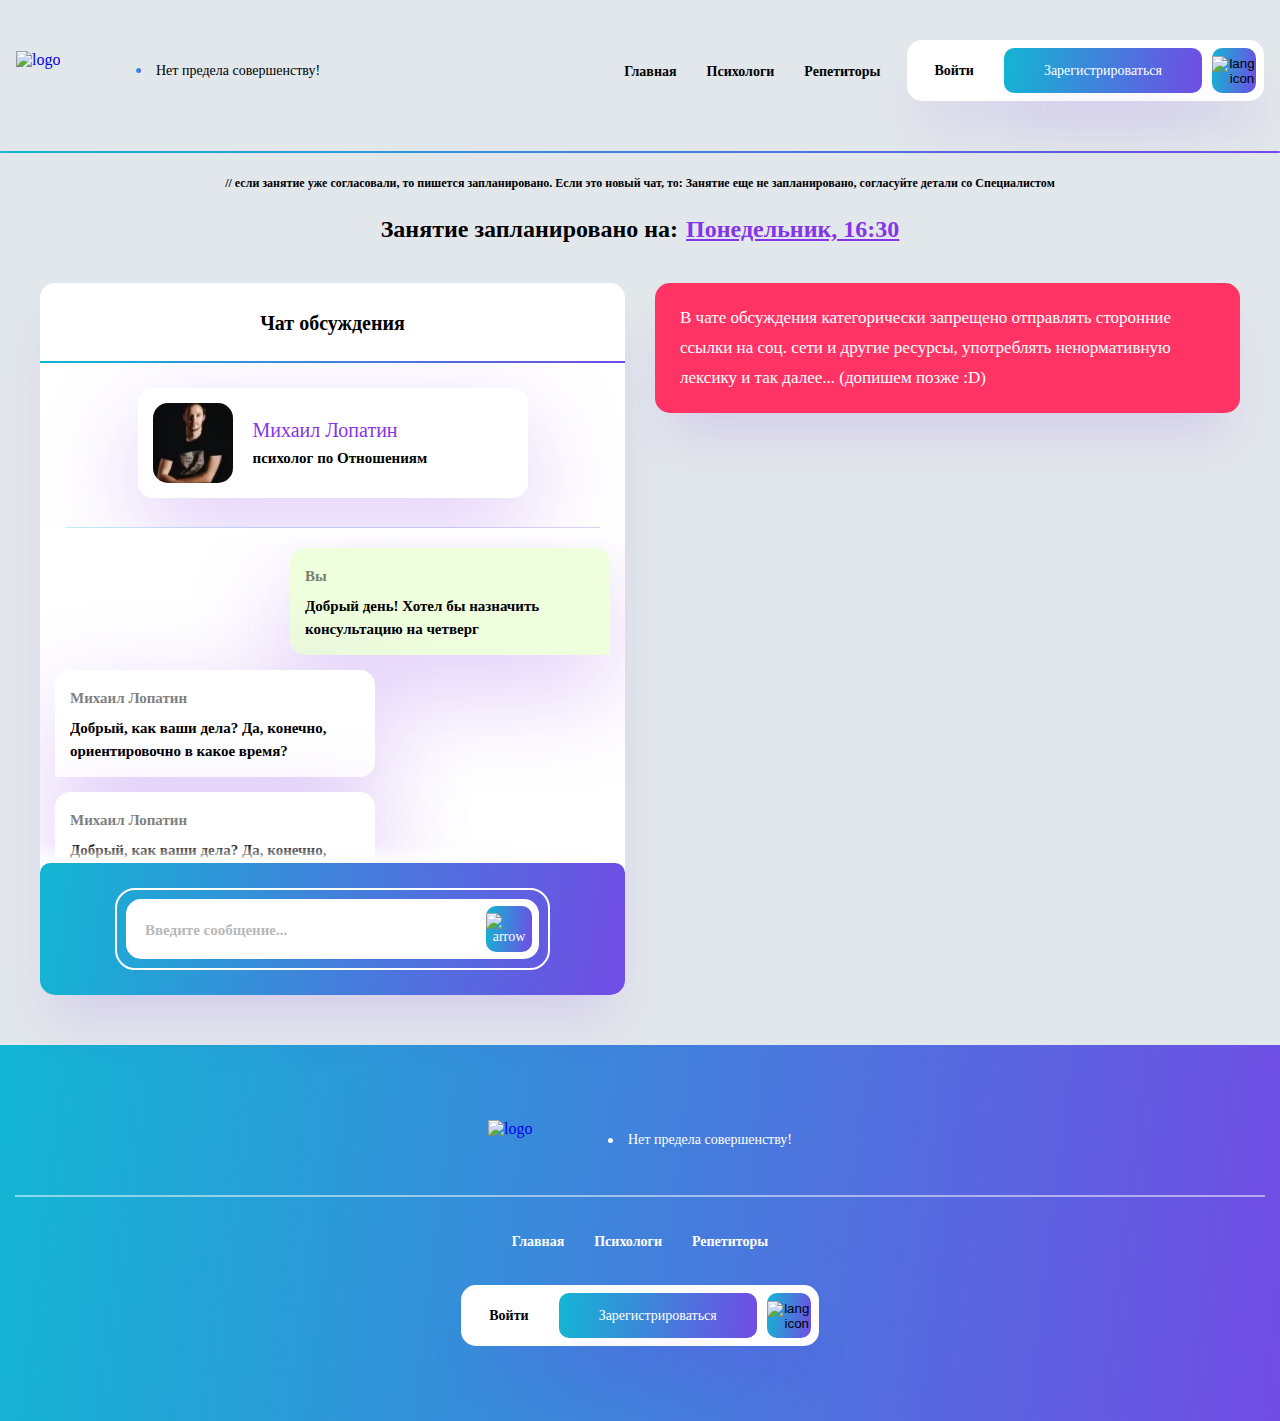
==== commit 731efe0a: "feat: add responsive for chat page" ====
--- a/chat.html
+++ b/chat.html
@@ -11,9 +11,10 @@
 </head>
 
 <body>
-    <div class="filter"></div>
 
     <header class="header">
+        <div class="filter"></div>
+
         <div class="container">
             <div class="header__logo">
                 <a href="#" class="header__logo-img">
@@ -63,6 +64,7 @@
         </div>
     </header>
 
+
     <section class="chat">
         <div class="container">
             <p class="chat-subtitle">
@@ -70,11 +72,11 @@
                 запланировано, согласуйте детали со Специалистом
             </p>
             <h2 class="chat-title">
-                Занятие запланировано на: <span> Четверг, 16:30</span>
+                Занятие запланировано на: <span> Понедельник, 16:30</span>
             </h2>
             <div class="chat-wrapper">
                 <div class="chat-box chat-window">
-                    <div class="chat-title">
+                    <div class="chat__box-title">
                         Чат обсуждения
                     </div>
                     <div class="chat-head">
--- a/styles/style.css
+++ b/styles/style.css
@@ -103,13 +103,19 @@
 }
 
 .header {
-    padding-top: 40px;
+    position: relative;
+    z-index: 10;
+    padding: 0 8px;
+    padding-top: 25px;
 }
 
 .header .container {
     display: flex;
     justify-content: space-between;
     align-items: center;
+    padding: 15px 8px;
+    background-color: var(--primary-bg);
+    border-radius: 15px;
 }
 
 .header__logo,
@@ -1995,21 +2001,22 @@
     justify-content: center;
     align-items: center;
     gap: 10px;
+    flex-wrap: wrap;
 }
 
 .user__header-item {
     border-radius: 15px;
     background: var(--white);
     box-shadow: 0px 35px 75px 0px var(--shadow);
-    height: 60px;
-    display: flex;
-    align-items: center;
-    padding: 0 8px;
+    display: flex;
+    align-items: center;
+    padding: 8px;
 }
 
 .user__header-link {
     display: flex;
     align-items: center;
+    justify-content: center;
     height: 45px;
     padding: 0 26px;
     border-radius: 12px;
@@ -2027,6 +2034,7 @@
 
 .user-wrapper {
     display: flex;
+    flex-wrap: wrap;
     gap: 30px;
     max-width: 1200px;
     margin: auto;
@@ -2042,6 +2050,11 @@
     box-shadow: 0px 35px 75px 0px var(--shadow);
 }
 
+.user__schedule {
+    position: relative;
+    z-index: 3;
+}
+
 .user__profile-title,
 .user__schedule-title {
     padding: 30px 0 25px;
@@ -2070,19 +2083,31 @@
     display: flex;
     gap: 25px;
     align-items: center;
-    margin-top: 25px;
-    padding: 0 25px 30px;
+    height: 195px;
+    padding: 0 15px 0 25px;
+}
+
+.user__profile-img {
+    min-width: 120px;
+    height: 140px;
+}
+
+.user__profile-img img {
+    width: 100%;
+    height: 100%;
+    object-fit: contain;
 }
 
 .user__profile-name {
     display: flex;
-    align-items: center;
+    align-items: flex-start;
     gap: 15px;
 }
 
 .user__profile-name p {
     font-family: Magnolia;
     font-size: 28px;
+    line-height: 30px;
     font-weight: 400;
     color: var(--text);
 }
@@ -2096,6 +2121,7 @@
     font-weight: 600;
     height: 33px;
     width: 115px;
+    min-width: 115px;
     display: flex;
     justify-content: center;
     align-items: center;
@@ -2150,11 +2176,17 @@
     font-family: Comfortaa;
     font-size: 20px;
     font-weight: 600;
+    line-height: 24px;
 }
 
 .profile__bottom-img {
     width: 24px;
     height: 24px;
+}
+
+.profile__bottom-img img {
+    width: 100%;
+    height: 100%;
     object-fit: contain;
 }
 
@@ -2170,6 +2202,7 @@
     display: flex;
     flex-wrap: wrap;
     align-items: flex-start;
+    justify-content: center;
     padding: 0 25px 10px;
     overflow-y: scroll;
     height: 261px;
@@ -2198,8 +2231,9 @@
     background: var(--white);
     box-shadow: 0px 35px 75px 0px var(--shadow);
     width: calc(50% - 15px/2);
-    padding: 20px 0 16px;
+    padding-top: 20px;
     height: max-content;
+    overflow: hidden;
 }
 
 .schedule__item-title {
@@ -2224,7 +2258,6 @@
 }
 
 .schedule__item-body {
-    padding: 0 20px;
     margin-top: 15px;
 }
 
@@ -2233,6 +2266,9 @@
     font-family: Comfortaa;
     font-size: 15px;
     font-weight: 600;
+    line-height: 18px;
+    height: 36px;
+    padding: 0 20px;
 }
 
 .schedule__item-link {
@@ -2245,6 +2281,14 @@
     font-size: 15px;
     font-weight: 600;
     text-decoration-line: underline;
+    padding: 0 20px;
+    padding-bottom: 14px;
+}
+
+.schedule__item-link img {
+    width: 24px;
+    height: 24px;
+    object-fit: contain;
 }
 
 .user-article {
@@ -2263,10 +2307,12 @@
 
 .user__article-wrapper {
     display: flex;
+    justify-content: center;
     margin-top: 50px;
     gap: 30px;
     padding-bottom: 50px;
     position: relative;
+    flex-wrap: wrap;
 }
 
 .user__article-box {
@@ -2347,7 +2393,7 @@
     font-family: Comfortaa;
     font-size: 14px;
     font-weight: 600;
-    padding: 0 27px;
+    padding: 0 22px;
     transition: .3s all;
 }
 
@@ -2362,10 +2408,414 @@
     padding-right: 20px;
 }
 
+.modal-filter {
+    position: fixed;
+    top: 0;
+    left: 0;
+    bottom: 0;
+    right: 0;
+    background-color: rgba(0, 0, 0, 0.3);
+    width: 100%;
+    height: 100vh;
+    display: none;
+    z-index: 10;
+}
+
+.modal-filter.active {
+    display: block;
+}
+
+.edit-modal {
+    position: fixed;
+    left: 50%;
+    top: 140px;
+    transform: translateX(-50%) scale(0);
+    z-index: 11;
+    max-width: 1200px;
+    width: 100%;
+    padding: 0 15px;
+    transition: .4s all;
+}
+
+.edit-modal.active {
+    transform: translateX(-50%) scale(1);
+}
+
+.edit-content {
+    width: 100%;
+    border-radius: 15px;
+    background: var(--white);
+    box-shadow: 0px 35px 50px -15px var(--shadow);
+    height: calc(100vh - 140px - 30px);
+}
+
+.edit__modal-header {
+    display: flex;
+    align-items: center;
+    justify-content: space-between;
+    padding: 10px 10px 10px 50px;
+    position: relative;
+}
+
+.edit__modal-header::after {
+    content: '';
+    position: absolute;
+    bottom: 0;
+    left: 0;
+    height: 2px;
+    width: 100%;
+    background: var(--gradient);
+}
+
+.edit__modal-title {
+    color: var(--black);
+    font-family: Comfortaa;
+    font-size: 20px;
+    font-weight: 600;
+}
+
+.edit__modal-exit {
+    width: 54px;
+    height: 54px;
+    border-radius: 15px;
+    background: var(--pink);
+    box-shadow: 0px 35px 50px -15px var(--shadow);
+    display: flex;
+    justify-content: center;
+    align-items: center;
+}
+
+.edit__modal-close {
+    width: 40px;
+    height: 40px;
+    border-radius: 10px;
+    background: var(--white);
+    box-shadow: 0px 35px 50px -15px var(--shadow);
+    display: flex;
+    justify-content: center;
+    align-items: center;
+    cursor: pointer;
+    transition: .4s all;
+}
+
+.edit__modal-close:hover {
+    box-shadow: var(--hover-shadow);
+}
+
+.edit__modal-close img {
+    width: 24px;
+    height: 24px;
+    object-fit: contain;
+}
+
+.edit__modal-wrapper {
+    padding-top: 25px;
+    padding-right: 8px;
+    position: relative;
+    /* height: 500px; */
+}
+
+.edit__modal-wrapper::before,
+.edit__modal-wrapper::after {
+    content: '';
+    position: absolute;
+    left: 0;
+    height: 50px;
+    width: 100%;
+    z-index: 3;
+    height: 20px;
+}
+
+.edit__modal-wrapper::before {
+    top: 25px;
+    background: linear-gradient(0deg, rgba(255, 255, 255, 0.00) 0%, #FFF 100%);
+}
+
+.edit__modal-wrapper::after {
+    bottom: 25px;
+    background: linear-gradient(180deg, rgba(255, 255, 255, 0.00) 0%, #FFF 100%);
+}
+
+.edit__modal-content {
+    overflow-y: scroll;
+    height: calc(100vh - 140px - 74px - 100px - 30px - 25px - 25px);
+    margin-bottom: 25px;
+    padding-top: 10px;
+    padding-bottom: 10px;
+}
+
+.edit__modal-content::-webkit-scrollbar {
+    width: 5px;
+}
+
+.edit__modal-content::-webkit-scrollbar-track {
+    border-radius: 50px;
+    background: #F0F4F6;
+}
+
+.edit__modal-content::-webkit-scrollbar-thumb {
+    border-radius: 50px;
+    background: var(--gradient);
+}
+
+.edit__modal-box {
+    width: 100%;
+    max-width: 960px;
+    padding-bottom: 50px;
+    margin-left: 50px;
+}
+
+.edit__modal-box.second {
+    padding-bottom: 0;
+}
+
+.edit__modal-line {
+    width: 100%;
+    height: 2px;
+    background: var(--gradient);
+}
+
+.edit__modal-top {
+    display: flex;
+    align-items: flex-end;
+    gap: 25px;
+}
+
+.edit__vertical-line {
+    width: 1px;
+    height: 80px;
+    border-radius: 50px;
+    opacity: 0.25;
+    background: var(--gradient);
+    transform: translateY(calc(-20px));
+}
+
+.edit__top-title {
+    color: var(--black);
+    font-family: Comfortaa;
+    font-size: 20px;
+    font-weight: 600;
+    line-height: 24px;
+}
+
+.edit__top-content {
+    display: flex;
+    margin-top: 20px;
+    align-items: center;
+    gap: 25px;
+}
+
+.edit__top-icon {
+    min-width: 120px;
+    width: 120px;
+    height: 120px;
+    border-radius: 15px;
+    background: var(--gradient);
+    display: flex;
+    justify-content: center;
+    align-items: center;
+}
+
+.edit__top-icon img {
+    width: 32px;
+    height: 32px;
+    object-fit: contain;
+}
+
+.edit__top-arrow {
+    width: 50px;
+    height: 43px;
+}
+
+.edit__top-arrow img {
+    width: 100%;
+    height: 100%;
+    object-fit: contain;
+}
+
+.edit__top-user {
+    min-width: 120px;
+    width: 120px;
+    height: 120px;
+}
+
+.edit__top-user img {
+    width: 100%;
+    height: 100%;
+    object-fit: cover;
+    border-radius: 15px;
+}
+
+.edit__top-article {
+    max-width: 342px;
+    width: 100%;
+    height: 120px;
+    border-radius: 15px;
+    border: 2px solid var(--pink);
+    background: var(--white);
+    padding: 6px;
+}
+
+.edit__top-text {
+    width: 100%;
+    height: 100%;
+    border-radius: 10px;
+    background: var(--pink);
+    color: var(--white);
+    font-family: Comfortaa;
+    font-size: 14px;
+    font-weight: 600;
+    line-height: 20px;
+    padding: 12px;
+}
+
+.edit-inputs {
+    display: flex;
+    align-items: flex-end;
+    justify-content: space-between;
+    width: 100%;
+    margin-top: 35px;
+}
+
+.edit__list-line {
+    height: 230px;
+    width: 1px;
+    border-radius: 50px;
+    opacity: 0.5;
+    background: var(--gradient);
+}
+
+.edit__list {
+    display: flex;
+    flex-direction: column;
+    gap: 35px;
+    width: calc(50% - 20px);
+}
+
+.edit-label {
+    display: flex;
+    flex-direction: column;
+    gap: 16px;
+    width: 100%;
+}
+
+.edit__label-title {
+    color: var(--black);
+    font-family: Comfortaa;
+    font-size: 20px;
+    font-weight: 600;
+}
+
+.edit__input-box {
+    border-radius: 20px;
+    border: 2px solid var(--text);
+    box-shadow: 0px 35px 50px -15px var(--shadow);
+    padding: 10px;
+    position: relative;
+}
+
+.edit-input {
+    outline: none;
+    border: none;
+}
+
+.edit-input {
+    width: 100%;
+    height: 100%;
+    display: block;
+    border-radius: 12px;
+    border: 2px solid var(--text);
+    background: var(--white);
+    box-shadow: 0px 35px 50px -15px var(--shadow);
+    padding-left: 25px;
+    padding-right: 15px;
+    color: var(--black);
+    font-family: Comfortaa;
+    font-size: 15px;
+    font-weight: 600;
+    line-height: 22.5px;
+    height: 60px;
+}
+
+.edit__input-box.second {
+    border-color: var(--pink)
+}
+
+.second>.edit-input {
+    border-color: var(--pink);
+}
+
+select.edit-input {
+    appearance: none;
+    -webkit-appearance: none;
+    -moz-appearance: none;
+}
+
+.edit__select-box::after {
+    content: '';
+    position: absolute;
+    top: 52%;
+    right: 18px;
+    pointer-events: none;
+    width: 24px;
+    height: 24px;
+    transform: rotate(90deg) translate(-50%);
+    background-position: center;
+    background-size: cover;
+    background-image: url('../images/svg/right-arrow-gradien.svg');
+}
+
+.edit-input::placeholder {
+    opacity: 0.5;
+}
+
+.edit-bottom {
+    display: flex;
+    align-items: center;
+    gap: 20px;
+    padding-left: 50px;
+    height: 100px;
+}
+
+.edit__bottom-btn {
+    cursor: pointer;
+    display: flex;
+    justify-content: center;
+    align-items: center;
+    gap: 4px;
+    height: 45px;
+    padding: 0 24px;
+    border-radius: 10px;
+    box-shadow: 0px 35px 50px -15px var(--shadow);
+
+    background: var(--gradient);
+    font-family: Magnolia;
+    font-size: 16px;
+    font-weight: 400;
+    color: var(--white);
+    transition: .3s all;
+}
+
+.edit__bottom-btn.second {
+    border: 2px solid var(--pink);
+    color: var(--pink);
+    background: var(--white);
+}
+
+.edit__bottom-btn:hover {
+    box-shadow: var(--hover-shadow);
+}
+
+.edit__bottom-btn img {
+    width: 24px;
+    height: 24px;
+    object-fit: contain;
+}
+
 /* ----- chat ------ */
 
 .chat {
-    margin-top: 50px;
+    margin-top: 35px;
     padding-bottom: 50px;
 }
 
@@ -2398,8 +2848,12 @@
     font-family: Comfortaa;
     font-size: 24px;
     font-weight: 600;
-    margin-top: 10px;
+    margin-top: 25px;
     text-align: center;
+    display: flex;
+    justify-content: center;
+    align-items: center;
+    gap: 8px;
 }
 
 .chat-title span {
@@ -2411,6 +2865,7 @@
     display: flex;
     gap: 30px;
     align-items: flex-start;
+    justify-content: center;
     max-width: 1200px;
     margin: auto;
     margin-top: 40px;
@@ -2438,7 +2893,7 @@
     overflow: hidden;
 }
 
-.chat-title {
+.chat__box-title {
     color: var(--black);
     font-family: Comfortaa;
     font-size: 20px;
@@ -2452,7 +2907,7 @@
     justify-content: center;
 }
 
-.chat-title::after {
+.chat__box-title::after {
     content: '';
     position: absolute;
     background: var(--gradient);
@@ -2463,7 +2918,7 @@
 }
 
 .chat-head {
-    padding: 25px 8px 30px;
+    padding: 25px 16px 30px;
     display: flex;
     justify-content: center;
     position: relative;
@@ -2491,7 +2946,8 @@
     display: flex;
     align-items: center;
     gap: 20px;
-    width: 390px;
+    max-width: 390px;
+    width: 100%;
 }
 
 .chat__head-img {
@@ -2528,9 +2984,7 @@
 
 .chat__body {
     width: 100%;
-    height: 335px;
     position: relative;
-    /* padding-top: 25px; */
     height: 335px;
 }
 
@@ -2632,10 +3086,9 @@
     border-radius: 20px;
     border: 2px solid var(--white);
     box-shadow: var(--gradient);
-    padding: 10px;
+    padding: 9px;
     max-width: 435px;
     width: 100%;
-    height: 80px;
     display: flex;
     justify-content: center;
     align-items: center;
@@ -2746,6 +3199,35 @@
 @media (max-width: 1190px) {
     .mySwiperTwo .swiper-slide {
         height: 540px;
+    }
+}
+
+@media (max-width: 1150px) {
+    .user__profile-name p {
+        font-size: 24px;
+        line-height: 26px;
+    }
+
+    .user__profile-name span {
+        font-size: 9px;
+        height: 24px;
+        min-width: 84px;
+        width: 84px;
+        border-radius: 8px;
+    }
+
+    .user__profile-name {
+        gap: 10px;
+    }
+
+    .user__progress-item {
+        font-size: 16px;
+        line-height: 28px;
+    }
+
+    .schedule__item-link {
+        margin-top: 14px;
+        font-size: 14px;
     }
 }
 
@@ -2842,8 +3324,14 @@
     }
 }
 
+@media (max-width: 1100px) {
+    .user__article-under {
+        flex-direction: column;
+        gap: 10px;
+    }
+}
+
 @media (max-width: 1050px) {
-
     .features__item-box {
         width: 100% !important;
     }
@@ -2876,6 +3364,47 @@
     .questions__item-text {
         padding: 40px 30px;
     }
+
+    .user-wrapper {
+        gap: 18px;
+    }
+
+    .user-box {
+        width: calc(50% - 9px);
+    }
+
+    .user__profile-box {
+        gap: 18px;
+        padding: 0 15px;
+    }
+
+    .user__profile-bottom {
+        padding: 36px 0 20px;
+    }
+
+    .user__profile-bottom::after {
+        width: 50px;
+        height: 4px;
+        left: 50%;
+        top: 16px;
+    }
+
+    .profile__bottom-text {
+        font-size: 16px;
+        line-height: 20px;
+    }
+
+    .schedule__list {
+        height: 245px;
+    }
+
+    .chat-box {
+        width: calc(50% - 10px);
+    }
+
+    .chat-wrapper {
+        gap: 20px;
+    }
 }
 
 @media (max-width: 1010px) {
@@ -2890,12 +3419,48 @@
     .about__title {
         flex-direction: column;
     }
+    
+    .chat {
+        margin-top: 25px;
+    }
 }
 
 @media (max-width: 950px) {
     .team-header {
         flex-direction: column-reverse;
         gap: 25px;
+    }
+
+    .user__article-img {
+        transform: scale(1.2);
+    }
+
+    .user__article-text {
+        font-size: 13px;
+        line-height: 22px;
+    }
+
+    .user__article-text.second {
+        height: calc(22px * 4);
+    }
+
+    .user__article-btn {
+        height: 40px;
+        font-size: 12px;
+        padding: 0 20px;
+    }
+
+    .user-box {
+        width: 100%;
+    }
+
+    .user-wrapper {
+        max-width: 750px;
+        margin-top: 45px;
+    }
+
+    .user__profile-box {
+        justify-content: center;
     }
 }
 
@@ -2957,6 +3522,14 @@
 
     .team__list-last {
         display: none;
+    }
+
+    .chat-window {
+        width: calc(55% - 10px);
+    }
+
+    .chat-article {
+        width: calc(45% - 10px);
     }
 }
 
@@ -3160,6 +3733,40 @@
         margin-top: 40px;
         padding-bottom: 20px;
     }
+
+    .user__header-item {
+        border-radius: 12px;
+        padding: 4px;
+    }
+
+    .user__header-link {
+        height: 38px;
+        padding: 0 22px;
+        font-size: 12px;
+    }
+
+    .user__article-box {
+        width: 100%;
+        max-width: 600px;
+    }
+
+    .user__article-item::before {
+        width: 200px;
+        height: 200px;
+    }
+
+    .chat-wrapper {
+        flex-direction: column-reverse;
+        align-items: center;
+    }
+
+    .chat-box {
+        width: 100%;
+    }
+
+    .chat-window {
+        max-width: 450px;
+    }
 }
 
 @media (max-width: 690px) {
@@ -3171,6 +3778,10 @@
 @media (max-width: 670px) {
     .main__content-center {
         display: none;
+    }
+
+    .chat-title {
+        flex-direction: column;
     }
 }
 
@@ -3244,6 +3855,7 @@
 
     .fit__item-subtitle {
         font-size: 18px;
+        line-height: 26px;
     }
 
     .fit-arrow {
@@ -3360,6 +3972,26 @@
         width: 16px;
         height: 16px;
     }
+
+    .user-title {
+        font-size: 24px;
+        line-height: 30px;
+        padding: 50px 0 25px;
+    }
+
+    .user__header-title {
+        font-size: 20px;
+    }
+
+    .schedule__list {
+        gap: 10px;
+        padding: 0 5px 10px 10px;
+    }
+
+    .user__profile-box {
+        gap: 12px;
+        padding: 0 12px;
+    }
 }
 
 @media (max-width: 540px) {
@@ -3374,6 +4006,12 @@
 
     .mySwiperTwo .swiper-slide {
         height: 450px;
+    }
+
+    .chat-article {
+        padding: 18px;
+        font-size: 14px;
+        line-height: 22px;
     }
 }
 
@@ -3468,6 +4106,99 @@
     .login-wrapper {
         padding: 30px 0 10px;
     }
+
+    .user__profile-box {
+        flex-direction: column;
+        height: auto;
+        padding: 25px 12px 18px;
+        gap: 20px;
+    }
+
+    .user__profile-title,
+    .user__schedule-title {
+        padding: 22px 0 20px;
+        font-size: 15px;
+    }
+
+    .user__profile-name {
+        flex-direction: column;
+        align-items: center;
+    }
+
+    .user__profile-name p {
+        font-size: 20px;
+        line-height: 22px;
+    }
+
+    .user__progress-item {
+        font-size: 14px;
+        line-height: 24px;
+    }
+
+    .user__profile-bottom {
+        padding: 28px 0 16px;
+    }
+
+    .profile__bottom-text {
+        font-size: 12px;
+        line-height: 16px;
+    }
+
+    .profile__bottom-img {
+        width: 18px;
+        height: 18px;
+    }
+
+    .user__profile-bottom::after {
+        width: 40px;
+        height: 3px;
+        top: 12px;
+    }
+
+    .schedule__list-item {
+        border-radius: 12px;
+        width: 100%;
+        max-width: 360px;
+    }
+
+    .schedule__item-text {
+        font-size: 13px;
+        line-height: 16px;
+        height: 32px;
+    }
+
+    .schedule__item-link {
+        margin-top: 8px;
+        font-size: 12px;
+        padding-bottom: 10px;
+    }
+
+    .schedule__item-link img {
+        width: 20px;
+        height: 20px;
+    }
+
+    .schedule__item-title {
+        padding: 0 20px 12px;
+    }
+
+    .schedule__list-item {
+        padding-top: 18px;
+    }
+
+    .schedule__list {
+        gap: 10px;
+        padding: 0 10px;
+        margin: 15px 0;
+    }
+
+    .user-box {
+        border-radius: 12px;
+    }
+
+    .user__profile-bottom {
+        border-radius: 12px;
+    }
 }
 
 @media (max-width: 440px) {
@@ -3528,6 +4259,118 @@
     .about__buttons {
         width: 100%;
     }
+
+    .user__header-item {
+        width: 100%;
+        max-width: 320px;
+    }
+
+    .user__header-link {
+        width: 100%;
+        font-size: 10px;
+    }
+
+    .chat-box {
+        border-radius: 12px;
+    }
+
+    .chat__box-title {
+        font-size: 18px;
+        height: 65px;
+    }
+
+    .chat__head-content {
+        border-radius: 0;
+        padding: 20px 12px;
+        gap: 16px;
+        max-width: 100%;
+    }
+
+    .chat-head {
+        padding: 0;
+    }
+
+    .chat__head-name {
+        font-size: 18px;
+    }
+
+    .chat__head-theme {
+        font-size: 14px;
+    }
+
+    .chat__head-article {
+        gap: 4px;
+    }
+
+    .chat-wrapper {
+        margin-top: 20px;
+    }
+
+    .chat-title {
+        font-size: 20px;
+        margin-top: 16px;
+        gap: 4px;
+    }
+
+    .chat-subtitle {
+        font-size: 10px;
+    }
+
+    .chat {
+        margin-top: 0;
+        padding-bottom: 25px;
+    }
+
+    .chat__list {
+        gap: 8px;
+        padding: 16px 10px;
+        height: 335px;
+    }
+
+    .chat__list-content {
+        padding: 12px 14px;
+    }
+
+    .chat__list-name {
+        font-size: 14px;
+        line-height: 24px;
+    }
+
+    .chat__list-text {
+        font-size: 13px;
+        line-height: 20px;
+    }
+
+    .chat__body::after,
+    .chat__body::before {
+        height: 16px;
+    }
+
+    .chat__under {
+        padding: 16px 12px;
+    }
+    .chat__under-form {
+        border-radius: 16px;
+        padding: 6px;
+    }
+    .chat__under-box {
+        border-radius: 12px;
+        height: 44px;
+        padding: 4px;
+        padding-right: 6px;
+    }
+    .chat__under-btn {
+        border-radius: 8px;
+        width: 36px;
+        height: 36px;    
+    }
+    .chat__under-text {
+        width: calc(100% - 45px);
+        font-size: 13px;
+        line-height: 18px;
+        padding: 9px 0 7px;
+        padding-left: 6px;
+    }
 }
 
 @media (max-width: 400px) {
@@ -3693,25 +4536,52 @@
         gap: 8px;
         padding: 3px 3px 3px 8px;
     }
+
     .login__header-btn {
         width: 36px;
         height: 36px;
     }
+
     .login__header-btn img {
         width: 20px;
         height: 20px;
     }
+
     .login__header-link {
         padding: 7px 7px 5px;
     }
+
     .login__header-link img {
         width: 20px;
         height: 20px;
     }
+
     .login-form {
         max-width: 260px;
     }
+
     .login-phone {
         width: calc(100% - 115px);
     }
+
+    .user__article-img {
+        transform: scale(1);
+    }
+
+    .chat-article {
+        padding: 12px 14px;
+        font-size: 12px;
+        line-height: 18px;
+    }
+}
+
+@media (max-width: 360px) {
+    .user__article-text {
+        font-size: 11px;
+        line-height: 16px;
+    }
+
+    .user__article-text.second {
+        height: calc(16px * 5);
+    }
 }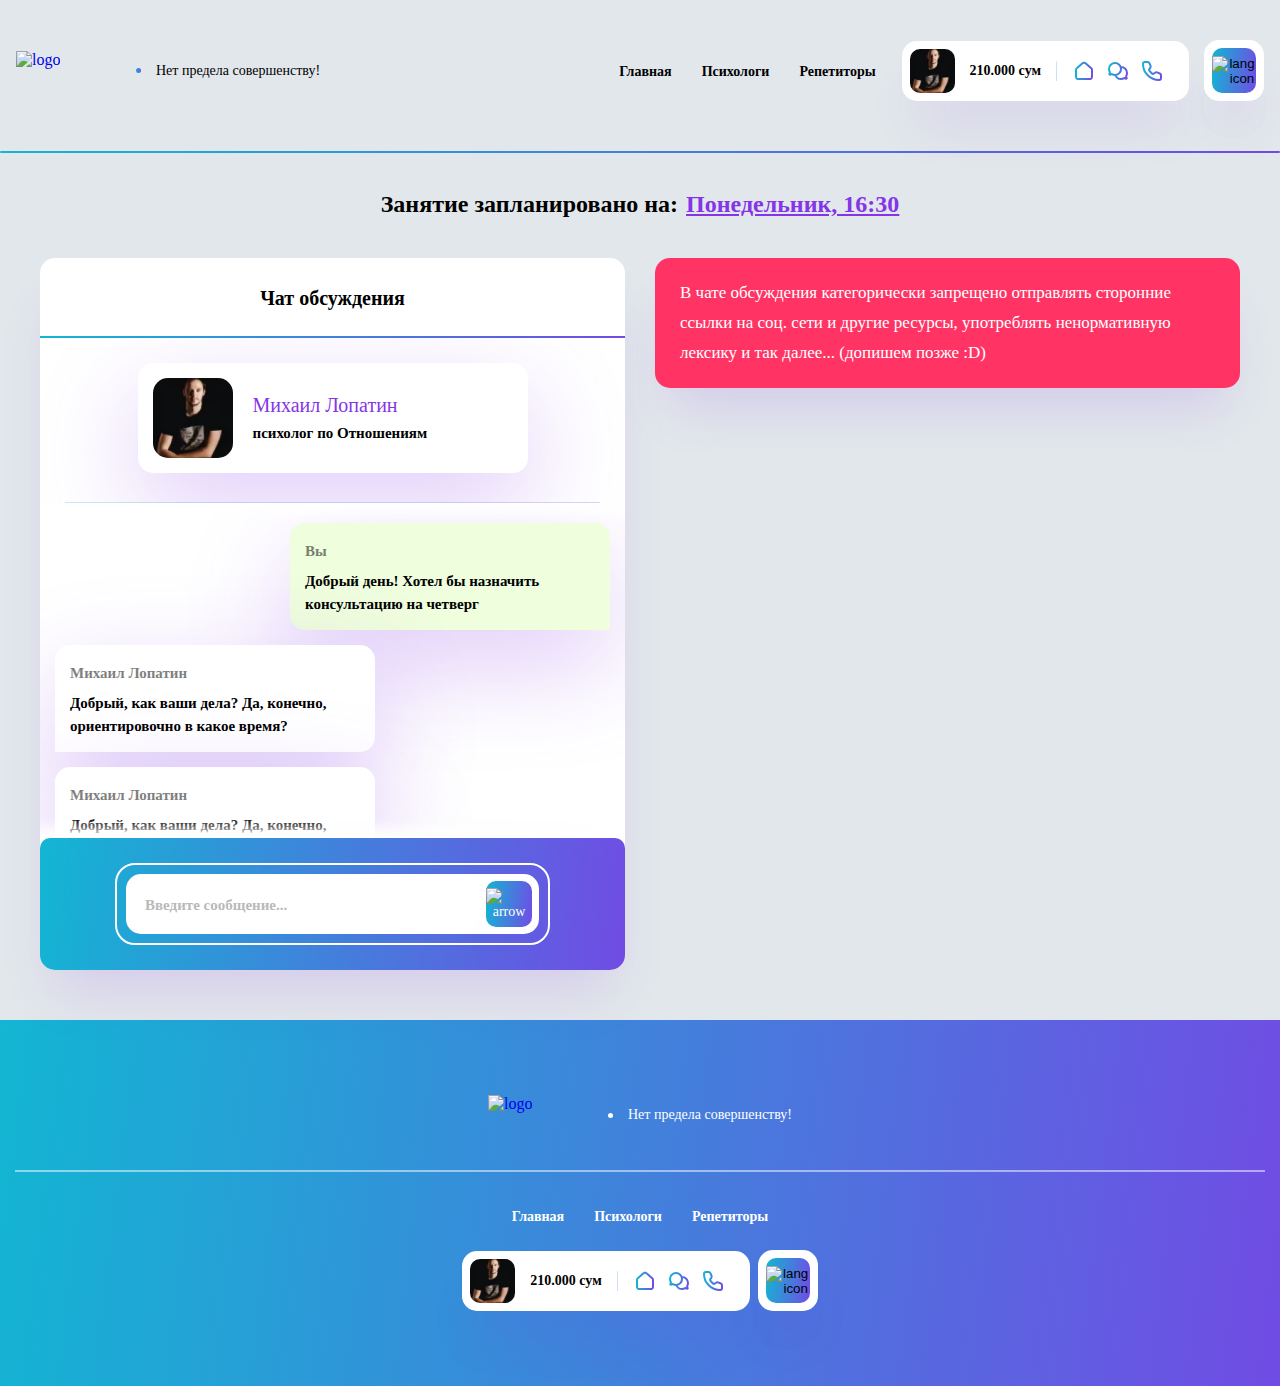
==== commit 22aff51b: "fix: fix header and footer panel" ====
--- a/chat.html
+++ b/chat.html
@@ -5,7 +5,7 @@
     <meta charset="UTF-8">
     <meta http-equiv="X-UA-Compatible" content="IE=edge">
     <meta name="viewport" content="width=device-width, initial-scale=1.0">
-    <title>Sahar - Главная</title>
+    <title>Sahar - Chat</title>
     <link rel="stylesheet" href="https://cdn.jsdelivr.net/npm/swiper@10/swiper-bundle.min.css">
     <link rel="stylesheet" href="styles/style.css">
 </head>
@@ -17,7 +17,7 @@
 
         <div class="container">
             <div class="header__logo">
-                <a href="#" class="header__logo-img">
+                <a href="index.html" class="header__logo-img">
                     <img src="images/svg/logo.svg" alt="logo">
                 </a>
                 <div class="dot"></div>
@@ -30,7 +30,7 @@
                 </div>
                 <ul class="nav__list">
                     <li class="nav__list-item">
-                        <a href="#" class="nav__list-link">Главная</a>
+                        <a href="index.html" class="nav__list-link">Главная</a>
                     </li>
                     <li class="nav__list-item">
                         <a href="#" class="nav__list-link">Психологи</a>
@@ -39,21 +39,52 @@
                         <a href="#" class="nav__list-link">Репетиторы</a>
                     </li>
                 </ul>
-                <div class="header-content">
-                    <button class="header-login">Войти</button>
-                    <button class="header-signup">Зарегистрироваться</button>
-                    <button class="header__lang">
-                        <div class="header__lang-btn">
-                            <img src="images/svg/globe.svg" alt="lang icon">
-                        </div>
-                        <div class="header__lang-list">
-                            <div class="header__lang-content">
-                                <a href="#" class="header__lang-item">RU</a>
-                                <div class="dot"></div>
-                                <a href="#" class="header__lang-item">UZ</a>
-                            </div>
-                        </div>
-                    </button>
+                <div class="header__block">
+                    <div class="header__panel">
+                        <div class="header__panel-btn">
+                            <div class="header__panel-img">
+                                <img src="./images/png/man.png" alt="user image">
+                            </div>
+                            <div class="header__panel-money">
+                                <span>210.000</span>
+                                сум
+                            </div>
+                        </div>
+                        <div class="header__panel-line"></div>
+                        <ul class="header__panel-list">
+                            <li class="header__panel-el">
+                                <a href="#" class="header__panel-link">
+                                    <img src="images/svg/house.svg" alt="house icon">
+                                </a>
+                            </li>
+                            <li class="header__panel-el">
+                                <a href="#" class="header__panel-link">
+                                    <img src="images/svg/chat.svg" alt="chat icon">
+                                </a>
+                            </li>
+                            <li class="header__panel-el">
+                                <a href="#" class="header__panel-link">
+                                    <img src="images/svg/phone.svg" alt="phone icon">
+                                </a>
+                            </li>
+                        </ul>
+                    </div>
+                    <div class="header-content">
+                        <a href="login.html" class="header-login">Войти</a>
+                        <a href="login.html" class="header-signup">Зарегистрироваться</a>
+                        <button class="header__lang">
+                            <div class="header__lang-btn">
+                                <img src="images/svg/globe.svg" alt="lang icon">
+                            </div>
+                            <div class="header__lang-list">
+                                <div class="header__lang-content">
+                                    <a href="index.html" class="header__lang-item">RU</a>
+                                    <div class="dot"></div>
+                                    <a href="index.html" class="header__lang-item">UZ</a>
+                                </div>
+                            </div>
+                        </button>
+                    </div>
                 </div>
             </nav>
             <div class="nav__open">
@@ -67,10 +98,6 @@
 
     <section class="chat">
         <div class="container">
-            <p class="chat-subtitle">
-                // если занятие уже согласовали, то пишется запланировано. Если это новый чат, то: Занятие еще не
-                запланировано, согласуйте детали со Специалистом
-            </p>
             <h2 class="chat-title">
                 Занятие запланировано на: <span> Понедельник, 16:30</span>
             </h2>
@@ -149,7 +176,7 @@
         <div class="container">
             <div class="footer-content">
                 <div class="footer__logo">
-                    <a href="#" class="footer__logo-img">
+                    <a href="index.html" class="footer__logo-img">
                         <img src="images/svg/footer-logo.svg" alt="logo">
                     </a>
                     <div class="footer-dot"></div>
@@ -160,7 +187,7 @@
                 <nav class="footer-nav">
                     <ul class="footer__nav-list">
                         <li class="nav__list-item">
-                            <a href="#" class="nav__list-link">Главная</a>
+                            <a href="index.html" class="nav__list-link">Главная</a>
                         </li>
                         <li class="nav__list-item">
                             <a href="#" class="nav__list-link">Психологи</a>
@@ -169,21 +196,52 @@
                             <a href="#" class="nav__list-link">Репетиторы</a>
                         </li>
                     </ul>
-                    <div class="footer-box">
-                        <button class="footer-login">Войти</button>
-                        <button class="footer-signup">Зарегистрироваться</button>
-                        <button class="footer__lang">
-                            <div class="footer__lang-btn">
-                                <img src="images/svg/globe.svg" alt="lang icon">
-                            </div>
-                            <div class="footer__lang-list">
-                                <div class="footer__lang-content">
-                                    <a href="#" class="footer__lang-item">RU</a>
-                                    <div class="dot"></div>
-                                    <a href="#" class="footer__lang-item">UZ</a>
-                                </div>
-                            </div>
-                        </button>
+                    <div class="footer__block">
+                        <div class="footer__panel">
+                            <div class="footer__panel-btn">
+                                <div class="footer__panel-img">
+                                    <img src="./images/png/man.png" alt="user image">
+                                </div>
+                                <div class="footer__panel-money">
+                                    <span>210.000</span>
+                                    сум
+                                </div>
+                            </div>
+                            <div class="footer__panel-line"></div>
+                            <ul class="footer__panel-list">
+                                <li class="footer__panel-el">
+                                    <a href="#" class="footer__panel-link">
+                                        <img src="images/svg/house.svg" alt="house icon">
+                                    </a>
+                                </li>
+                                <li class="footer__panel-el">
+                                    <a href="#" class="footer__panel-link">
+                                        <img src="images/svg/chat.svg" alt="chat icon">
+                                    </a>
+                                </li>
+                                <li class="footer__panel-el">
+                                    <a href="#" class="footer__panel-link">
+                                        <img src="images/svg/phone.svg" alt="phone icon">
+                                    </a>
+                                </li>
+                            </ul>
+                        </div>
+                        <div class="footer-box">
+                            <a href="login.html" class="footer-login">Войти</a>
+                            <a href="login.html" class="footer-signup">Зарегистрироваться</a>
+                            <button class="footer__lang">
+                                <div class="footer__lang-btn">
+                                    <img src="images/svg/globe.svg" alt="lang icon">
+                                </div>
+                                <div class="footer__lang-list">
+                                    <div class="footer__lang-content">
+                                        <a href="worker.html" class="footer__lang-item">RU</a>
+                                        <div class="dot"></div>
+                                        <a href="worker.html" class="footer__lang-item">UZ</a>
+                                    </div>
+                                </div>
+                            </button>
+                        </div>
                     </div>
                 </nav>
             </div>
--- a/styles/style.css
+++ b/styles/style.css
@@ -193,8 +193,6 @@
     transform: scale(1.1);
 }
 
-
-
 .nav__list-link {
     color: var(--black);
     font-family: Comfortaa;
@@ -203,9 +201,11 @@
     transition: .3s all;
 }
 
-.nav__list-link:hover {
-    color: var(--text);
-    text-decoration: underline;
+@media (min-width: 992px) {
+    .nav__list-link:hover {
+        color: var(--text);
+        text-decoration: underline;
+    }
 }
 
 .nav__open {
@@ -311,6 +311,90 @@
     top: 50%;
 }
 
+.header__block{
+    display: flex;
+    align-items: center;
+    gap: 15px;
+}
+
+.header__panel,
+.footer__panel {
+    display: flex;
+    align-items: center;
+    gap: 15px;
+    padding: 8px;
+    padding-right: 25px;
+    border-radius: 15px;
+    background: var(--white);
+    box-shadow: 0px 35px 50px -15px var(--shadow);
+}
+
+.header__panel-btn,
+.footer__panel-btn{
+    display: flex;
+    align-items: center;
+    gap: 15px;
+    cursor: pointer;
+}
+
+.header__panel-img,
+.footer__panel-img {
+    width: 45px;
+    height: 44px;
+}
+
+.header__panel-img img,
+.footer__panel-img img {
+    width: 100%;
+    height: 100%;
+    object-fit: cover;
+    border-radius: 10px;
+}
+
+.header__panel-money,
+.footer__panel-money {
+    color: var(--black);
+    font-family: Comfortaa;
+    font-size: 14px;
+    font-weight: 600;
+}
+
+.header__panel-line,
+.footer__panel-line {
+    width: 1px;
+    height: 20px;
+    border-radius: 50px;
+    opacity: 0.25;
+    background: var(--gradient);
+}
+
+.header__panel-list,
+.footer__panel-list {
+    display: flex;
+    align-items: center;
+    gap: 10px;
+}
+
+.header__panel-link,
+.footer__panel-link {
+    display: inline-block;
+    transform: translateY(2px);
+}
+
+.header__panel-link:hover img,
+.footer__panel-link:hover img {
+    transform: translateY(-5px);
+}
+
+.header__panel-link img,
+.footer__panel-link img {
+    width: 24px;
+    height: 24px;
+    object-fit: contain;
+    transition: .2s all;
+}
+
+
 .header-content {
     display: flex;
     gap: 10px;
@@ -319,6 +403,13 @@
     box-shadow: 0px 35px 50px -15px var(--shadow);
     border-radius: 15px;
     background-color: var(--white);
+}
+
+.header-login,
+.header-signup,
+.footer-login,
+.footer-signup {
+    display: none !important;
 }
 
 .header-login,
@@ -494,9 +585,17 @@
     left: 50%;
     transform: translate(-50%, -55%);
     text-shadow: 0px 0px 25px rgba(133, 53, 232, 0.50);
-    font-family: Raleway;
+    /* font-family: Raleway;
     font-size: 48px;
-    font-weight: 600;
+    font-weight: 600; */
+    width: 90px;
+    height: 90px;
+}
+
+.main__content-top img{
+    width: 100%;
+    height: 100%;
+    object-fit: contain;
 }
 
 .main__content-title {
@@ -747,14 +846,23 @@
 
 .service__content-title span {
     text-shadow: 0px 0px 25px rgba(133, 53, 232, 0.50);
-    font-family: Raleway;
+    /* font-family: Raleway;
     font-size: 84px;
-    font-weight: 600;
+    font-weight: 600; */
     position: absolute;
     left: 50%;
     top: 0;
     transform: translate(-50%, -60%);
-}
+    width: 140px;
+    height: 140px;
+}
+
+.service__content-title img{
+    width: 100%;
+    height: 100%;
+    object-fit: contain;
+}
+
 
 .service__content-list {
     width: 100%;
@@ -992,9 +1100,17 @@
     left: 50%;
     transform: translate(-50%, -55%);
     text-shadow: 0px 0px 25px rgba(133, 53, 232, 0.50);
-    font-family: Raleway;
+    /* font-family: Raleway;
     font-size: 48px;
-    font-weight: 600;
+    font-weight: 600; */
+    width: 84px;
+    height: 84px;
+}
+
+.offers__content-top img{
+    width: 100%;
+    height: 100%;
+    object-fit: contain;
 }
 
 .offers__content-title {
@@ -1654,7 +1770,7 @@
 .footer-nav {
     display: flex;
     flex-direction: column;
-    gap: 35px;
+    gap: 25px;
     align-items: center;
 }
 
@@ -1662,6 +1778,12 @@
     display: flex;
     align-items: center;
     gap: 30px;
+}
+
+.footer__block {
+    display: flex;
+    align-items: center;
+    gap: 8px;
 }
 
 .footer-box {
@@ -1769,7 +1891,7 @@
     max-width: 140px;
 }
 
-.login__header-info a {
+.login__header-info span {
     color: inherit;
     text-decoration-line: underline;
 }
@@ -1952,7 +2074,7 @@
 /* ---- user ----- */
 
 .user {
-    overflow-x: hidden;
+    overflow-y: hidden;
 }
 
 .user-title {
@@ -2089,6 +2211,7 @@
 
 .user__profile-img {
     min-width: 120px;
+    width: 120px;
     height: 140px;
 }
 
@@ -2143,6 +2266,7 @@
 }
 
 .user__profile-bottom {
+    width: 100%;
     display: block;
     border-radius: 15px;
     background: var(--gradient);
@@ -2416,7 +2540,7 @@
     right: 0;
     background-color: rgba(0, 0, 0, 0.3);
     width: 100%;
-    height: 100vh;
+    height: 100%;
     display: none;
     z-index: 10;
 }
@@ -2512,7 +2636,6 @@
     padding-top: 25px;
     padding-right: 8px;
     position: relative;
-    /* height: 500px; */
 }
 
 .edit__modal-wrapper::before,
@@ -2540,8 +2663,7 @@
     overflow-y: scroll;
     height: calc(100vh - 140px - 74px - 100px - 30px - 25px - 25px);
     margin-bottom: 25px;
-    padding-top: 10px;
-    padding-bottom: 10px;
+    padding: 10px 10px 10px 0;
 }
 
 .edit__modal-content::-webkit-scrollbar {
@@ -2559,10 +2681,9 @@
 }
 
 .edit__modal-box {
-    width: 100%;
     max-width: 960px;
     padding-bottom: 50px;
-    margin-left: 50px;
+    margin-left: 35px;
 }
 
 .edit__modal-box.second {
@@ -2623,6 +2744,7 @@
 }
 
 .edit__top-arrow {
+    min-width: 50px;
     width: 50px;
     height: 43px;
 }
@@ -2712,6 +2834,7 @@
     box-shadow: 0px 35px 50px -15px var(--shadow);
     padding: 10px;
     position: relative;
+    width: 100%;
 }
 
 .edit-input {
@@ -2835,20 +2958,12 @@
     background: var(--gradient);
 }
 
-.chat-subtitle {
-    color: var(--black);
-    font-family: Comfortaa;
-    font-size: 12px;
-    font-weight: 600;
-    text-align: center;
-}
-
 .chat-title {
     color: var(--black);
     font-family: Comfortaa;
     font-size: 24px;
     font-weight: 600;
-    margin-top: 25px;
+    margin-top: 15px;
     text-align: center;
     display: flex;
     justify-content: center;
@@ -3144,38 +3259,628 @@
     box-shadow: var(--hover-shadow);
 }
 
-/* .login__number {
-    margin-top: 25px;
-    display: flex;
-    align-items: center;
-    gap: 20px;
-}
-
-.login__number-text {
-    color: var(--white);
-    font-family: Comfortaa;
-    font-size: 28px;
-    font-weight: 600;
-}
-
-.login__number-text span {
-    text-decoration-line: underline;
-}
-
-.login__number-btn {
-    width: 60px;
-    height: 60px;
+/* ---- worker page ----- */
+
+.card {
+    padding-bottom: 20px;
+    max-width: 1200px;
+    margin: auto;
+    margin-top: 45px;
+}
+
+.card-title {
+    color: var(--black);
+    font-family: Comfortaa;
+    font-size: 24px;
+    font-weight: 600;
+    text-align: center;
+    margin-bottom: 40px;
+}
+
+.card-empty {
+    height: 280px;
+    width: 100%;
+    display: flex;
+    justify-content: center;
+    align-items: center;
+    color: var(--black);
+    font-family: Comfortaa;
+    font-size: 20px;
+    font-weight: 600;
+    opacity: 0.5;
+    padding-left: 8px;
+    text-align: center;
+}
+
+.card-wrapper {
+    display: none;
     border-radius: 15px;
     background: var(--white);
     box-shadow: 0px 35px 50px -15px var(--shadow);
+    padding: 35px 12px 24px 0;
+}
+
+.card-wrapper.active {
+    display: block;
+}
+
+.card__create {
+    display: none;
+    justify-content: space-between;
+    align-items: flex-start;
+    flex-wrap: wrap;
+}
+
+.card__create.active {
+    display: flex;
+}
+
+.card-body {
+    position: relative;
+    margin-bottom: 45px;
+}
+
+.card-body::after,
+.card-body::before {
+    content: '';
+    position: absolute;
+    left: 0;
+    height: 50px;
+    width: 100%;
+    z-index: 3;
+    height: 20px;
+}
+
+.card-body::before {
+    top: -1px;
+    background: linear-gradient(0deg, rgba(255, 255, 255, 0.00) 0%, #FFF 100%);
+}
+
+.card-body::after {
+    bottom: 0;
+    background: linear-gradient(180deg, rgba(255, 255, 255, 0.00) 0%, #FFF 100%);
+}
+
+
+.card__box-title {
+    color: var(--black);
+    font-family: Comfortaa;
+    font-size: 24px;
+    font-weight: 600;
+}
+
+.card-content {
+    display: flex;
+    flex-direction: column;
+    gap: 45px;
+    height: 550px;
+    overflow-y: scroll;
+    padding: 20px 12px 20px 35px;
+}
+
+.card-content::-webkit-scrollbar {
+    width: 5px;
+}
+
+.card-content::-webkit-scrollbar-track {
+    border-radius: 50px;
+    background: #F0F4F6;
+}
+
+.card-content::-webkit-scrollbar-thumb {
+    border-radius: 50px;
+    background: var(--gradient);
+}
+
+.card__list {
+    margin-top: 20px;
+    display: flex;
+    flex-direction: column;
+    gap: 20px;
+}
+
+.card__list.active {
+    gap: 30px;
+    padding: 8px;
+}
+
+.card__list.active .card__list-item {
+    outline: 8px solid var(--text);
+}
+
+.card__list-item {
+    display: flex;
+    align-items: center;
+    height: 170px;
+    width: 100%;
+    border-radius: 15px;
+    background: var(--white);
+    box-shadow: 0px 35px 50px -15px var(--shadow);
+}
+
+.card__list-line {
+    width: 1px;
+    height: 100px;
+    opacity: 0.25;
+    background: var(--gradient);
+    margin: 0 10px;
+}
+
+.card__item-left {
+    display: flex;
+    gap: 20px;
+    align-items: center;
+    padding: 15px;
+    min-width: 360px;
+    width: 360px;
+}
+
+.card__item-img {
+    width: 120px;
+    height: 136px;
+    border-radius: 15px;
+}
+
+.card__item-img img {
+    width: 100%;
+    height: 100%;
+    object-fit: contain;
+}
+
+.card__item-name {
+    font-family: Magnolia;
+    font-size: 20px;
+    font-weight: 400;
+    color: var(--text);
+}
+
+.card__item-type {
+    color: var(--black);
+    font-family: Comfortaa;
+    font-size: 15px;
+    font-weight: 600;
+}
+
+.card__item-line {
+    margin: 12px 0;
+    width: 100%;
+    height: 2px;
+    background: var(--gradient);
+}
+
+.card__facts-el {
+    color: var(--black);
+    font-family: Comfortaa;
+    font-size: 15px;
+    font-weight: 600;
+    line-height: 150%;
+    opacity: 0.5;
+    list-style: disc inside;
+}
+
+.card__item-article {
+    margin-left: 15px;
+    width: calc(100% - 360px - 21px - 15px - 70px);
+    display: flex;
+    flex-direction: column;
+    /* height: calc(30px + 72px + 8px); */
+    /* justify-content: space-evenly; */
+    padding-right: 15px;
+}
+
+.card__item-title {
+    color: var(--black);
+    font-family: Comfortaa;
+    font-size: 20px;
+    font-weight: 600;
+    line-height: 30px;
+    overflow: hidden;
+    white-space: nowrap;
+    text-overflow: ellipsis;
+}
+
+.card__item-text {
+    color: var(--black);
+    font-family: Comfortaa;
+    font-size: 12px;
+    font-weight: 600;
+    line-height: 20px;
+    margin-top: 8px;
+}
+
+.card__item-btn {
+    border-radius: 15px;
+    background: var(--gradient);
+    box-shadow: 0px 35px 50px -15px var(--shadow);
+    width: 70px;
+    height: 100%;
     display: flex;
     justify-content: center;
     align-items: center;
-}
-
-.login__number-btn button {
-    width: 45px;
+    cursor: pointer;
+}
+
+.card__item-btn img {
+    width: 24px;
+    height: 24px;
+    object-fit: contain;
+}
+
+.card-bottom {
+    display: flex;
+    justify-content: center;
+    padding-left: 8px;
+}
+
+.card__btn {
+    cursor: pointer;
+    max-width: 585px;
+    width: 100%;
+    padding: 45px 15px 25px;
+    border-radius: 15px;
+    background: var(--gradient);
+    box-shadow: 0px 35px 50px -15px var(--shadow);
+    display: flex;
+    justify-content: center;
+    align-items: center;
+    position: relative;
+}
+
+.card__btn::after {
+    content: '';
+    position: absolute;
+    top: 20px;
+    left: 50%;
+    transform: translateX(-50%);
+    border-radius: 50px;
+    background: var(--white);
+    width: 60px;
+    height: 5px;
+}
+
+.card__btn-text {
+    color: var(--white);
+    font-family: Comfortaa;
+    font-size: 20px;
+    font-weight: 600;
+}
+
+.card__btn-img {
+    width: 24px;
+    height: 24px;
+    object-fit: contain;
+}
+
+/* ==== card create ==== */
+
+
+.card__create-box {
+    width: calc(50% - 15px);
+    border-radius: 15px;
+    background: var(--white);
+    box-shadow: 0px 35px 50px -15px var(--shadow);
+}
+
+.card__create-article {
+    padding: 25px;
+}
+
+.create__article-header {
+    position: relative;
+    width: 100%;
+}
+
+.create__tab {
+    border-radius: 15px;
+    border: 1px solid var(--text);
+    background: var(--white);
+    box-shadow: 0px 35px 50px -15px var(--shadow);
+    padding: 8px;
+    display: flex;
+    gap: 8px;
+    align-items: center;
+    width: 100%;
+}
+
+.create__tab-el {
+    border-radius: 10px;
+    box-shadow: 0px 35px 50px -15px var(--shadow);
+    font-family: Comfortaa;
+    color: var(--text);
+    background: var(--white);
+    border: 1px solid var(--text);
+    font-size: 14px;
+    font-weight: 600;
     height: 45px;
+    display: flex;
+    justify-content: center;
+    align-items: center;
+    width: calc(100% - 290px - 10px);
+    transition: .3s all;
+    cursor: pointer;
+}
+
+.create__tab-el.second {
+    width: 290px;
+}
+
+.create__tab-el.active {
+    color: var(--white);
+    background: var(--gradient);
+    border: none;
+}
+
+@media (min-width: 992px) {
+    .create__tab-el:hover {
+        box-shadow: var(--hover-shadow);
+    }
+}
+
+.create__form {
+    display: none;
+}
+
+.create__form.active {
+    display: block;
+}
+
+.create__form-center {
+    padding: 25px 0;
+    position: relative;
+    width: 100%;
+    margin: 20px 0;
+}
+
+.create__form-center::after,
+.create__form-center::before {
+    content: '';
+    position: absolute;
+    left: 0;
+    height: 1px;
+    width: 100%;
+    opacity: 0.25;
+    background: var(--gradient);
+}
+
+.create__form-center::before {
+    top: 0;
+}
+
+.create__form-center::after {
+    bottom: 0;
+}
+
+.create__form-title {
+    color: var(--black);
+    font-family: Comfortaa;
+    font-size: 20px;
+    font-weight: 600;
+}
+
+.create__form-box {
+    display: flex;
+    flex-direction: column;
+    gap: 20px;
+}
+
+.create__form-el {
+    padding: 8px 10px;
+    border-radius: 20px;
+    border: 2px solid var(--text);
+    box-shadow: 0px 35px 50px -15px var(--shadow);
+}
+
+.create__form-input {
+    border: none;
+    outline: none;
+}
+
+.create__form-input {
+    width: 100%;
+    color: var(--black);
+    font-family: Comfortaa;
+    font-size: 15px;
+    font-weight: 600;
+    line-height: 22px;
+    border-radius: 15px;
+    border: 2px solid var(--text);
+    background: var(--white);
+    box-shadow: 0px 35px 50px -15px var(--shadow);
+    padding: 8px 12px 8px 24px;
+}
+
+.create__form-input::placeholder {
+    opacity: 0.5;
+}
+
+.create__form-input[type='text'] {
+    height: 54px;
+}
+
+textarea.create__form-input {
+    resize: none;
+    border: none;
+    outline: none;
+    border-radius: 0;
+    padding: 0 10px 0 16px;
+    background: transparent;
+    box-shadow: none;
+}
+
+.create__form-textarea {
+    border: 2px solid var(--text);
+    border-radius: 15px;
+    overflow: hidden;
+    padding: 18px 8px 10px;
+    background: var(--white);
+}
+
+textarea.create__form-input::-webkit-scrollbar {
+    width: 5px;
+}
+
+textarea.create__form-input::-webkit-scrollbar-track {
+    border-radius: 50px;
+    background: #F0F4F6;
+}
+
+textarea.create__form-input::-webkit-scrollbar-thumb {
+    border-radius: 50px;
+    background: var(--gradient);
+}
+
+.create__form-box.second {
+    margin-top: 30px;
+}
+
+.create__radio {
+    display: flex;
+    flex-wrap: wrap;
+    column-gap: 12px;
+    row-gap: 8px;
+}
+
+.create__radio-item {
+    visibility: hidden;
+    display: none;
+}
+
+.create__radio-label {
+    width: calc(100% / 3 - 12px * 2/3);
+    height: 45px;
+    font-family: Comfortaa;
+    font-size: 11px;
+    font-weight: 600;
+    cursor: pointer;
+}
+
+.create__radio-label span {
+    border: 1px solid var(--text);
+    background: var(--white);
+    display: flex;
+    justify-content: center;
+    align-items: center;
+    width: 100%;
+    height: 100%;
+    border-radius: 10px;
+    padding: 0 6px;
+    color: var(--text);
+    text-align: center;
+}
+
+.create__radio-item:checked+span {
+    color: var(--white);
+    background: var(--gradient);
+    border: none;
+}
+
+.card__new {
+    background: transparent;
+}
+
+.card__new-header {
+    display: flex;
+    gap: 15px;
+}
+
+.card__new-header>div {
+    border-radius: 15px;
+    background: var(--white);
+    box-shadow: 0px 35px 75px 0px var(--shadow);
+}
+
+.card__price {
+    width: 185px;
+    padding: 15px;
+}
+
+.card__price-title {
+    color: var(--black);
+    font-family: Comfortaa;
+    font-size: 12px;
+    font-weight: 600;
+    text-align: center;
+    margin-top: 12px;
+}
+
+.card__price-input {
+    outline: none;
+    border: none;
+}
+
+.card__price-input {
+    width: 100%;
+    margin-top: 22px;
+    border-radius: 15px;
+    border: 2px solid var(--text);
+    background: var(--white);
+    box-shadow: 0px 35px 50px -15px var(--shadow);
+    height: 54px;
+    text-align: center;
+    color: var(--black);
+    font-family: Comfortaa;
+    font-size: 15px;
+    font-weight: 600;
+    line-height: 150%;
+}
+
+.card__price-change {
+    display: flex;
+    justify-content: space-between;
+    margin-top: 12px;
+}
+
+.card__price-btn {
+    width: 24px;
+    height: 24px;
+    cursor: pointer;
+}
+
+.card__price-btn img {
+    width: 100%;
+    height: 100%;
+    object-fit: contain;
+}
+
+.card__price-text {
+    color: var(--black);
+    font-family: Raleway;
+    font-size: 12px;
+    font-style: italic;
+    font-weight: 600;
+    text-decoration-line: underline;
+    opacity: 0.5;
+    margin-top: 15px;
+}
+
+.card__new-certificate {
+    width: calc(100% - 15px - 185px);
+}
+
+.card__certificate-header {
+    display: flex;
+    justify-content: space-between;
+    align-items: center;
+    gap: 8px;
+    padding: 15px;
+    position: relative;
+}
+
+.card__certificate-header::after {
+    position: absolute;
+    content: '';
+    left: 0;
+    bottom: 0;
+    height: 1px;
+    width: 100%;
+    opacity: 0.25;
+    background: var(--gradient);
+}
+
+.card__certificate-img {
+    width: 44px;
+    min-width: 44px;
+    height: 44px;
     border-radius: 10px;
     background: var(--gradient);
     box-shadow: 0px 35px 50px -15px var(--shadow);
@@ -3184,11 +3889,180 @@
     align-items: center;
 }
 
-.login__number-btn img {
+.card__certificate-img img {
     width: 24px;
     height: 24px;
     object-fit: contain;
-} */
+}
+
+.card__certificate-title {
+    color: var(--black);
+    font-family: Comfortaa;
+    font-size: 13px;
+    font-weight: 600;
+}
+
+.card__certificate-body {
+    padding: 15px 7px 15px 15px;
+}
+
+.card__certificate-list {
+    height: 140px;
+    overflow-y: auto;
+    width: 100%;
+    padding-right: 10px;
+    display: flex;
+    flex-wrap: wrap;
+    justify-content: space-evenly;
+    gap: 14px;
+}
+
+.card__certificate-list::-webkit-scrollbar {
+    width: 5px;
+}
+
+.card__certificate-list::-webkit-scrollbar-track {
+    border-radius: 50px;
+    background: #F0F4F6;
+}
+
+.card__certificate-list::-webkit-scrollbar-thumb {
+    border-radius: 50px;
+    background: var(--gradient);
+}
+
+.card__certificate-el {
+    width: 100px;
+    height: 120px;
+    border-radius: 10px;
+    border: 2px solid var(--text);
+}
+
+.card__certificate-el img {
+    width: 100%;
+    height: 100%;
+    object-fit: contain;
+}
+
+.card__new-complete {
+    border-radius: 15px;
+    background: var(--white);
+    box-shadow: 0px 35px 75px 0px var(--shadow);
+    margin-top: 15px;
+    position: relative;
+    z-index: 3;
+}
+
+.complete__header {
+    display: flex;
+    padding: 15px;
+    gap: 24px;
+    align-items: center;
+}
+
+.complete__header-img {
+    width: 44px;
+    min-width: 44px;
+    height: 44px;
+    border-radius: 10px;
+    background: var(--gradient);
+    box-shadow: 0px 35px 50px -15px var(--shadow);
+    display: flex;
+    justify-content: center;
+    align-items: center;
+}
+
+.complete__header-img img {
+    width: 24px;
+    height: 24px;
+    object-fit: contain;
+}
+
+.complete__header-title {
+    color: var(--black);
+    font-family: Comfortaa;
+    font-size: 17px;
+    font-weight: 600;
+}
+
+.complete-body {
+    padding: 25px 15px;
+    position: relative;
+}
+
+.complete-body::after,
+.complete-body::before {
+    content: '';
+    position: absolute;
+    height: 1px;
+    width: 100%;
+    left: 0;
+    background: var(--gradient);
+    opacity: 0.25;
+}
+
+.complete-body::before {
+    top: 0;
+}
+
+.complete-body::after {
+    bottom: 0;
+}
+
+.complete-text {
+    color: var(--black);
+    font-family: Comfortaa;
+    font-size: 15px;
+    font-weight: 600;
+    line-height: 27px;
+    opacity: 0.5;
+}
+
+.complete__bottom {
+    padding: 15px;
+    display: flex;
+    gap: 15px;
+    justify-content: center;
+    align-items: center;
+}
+
+.complete__bottom-btn {
+    cursor: pointer;
+    width: calc(50% - 15px / 2);
+    border-radius: 10px;
+    background: var(--gradient);
+    box-shadow: 0px 35px 50px -15px var(--shadow);
+    color: var(--white);
+    font-family: Magnolia;
+    font-size: 16px;
+    font-weight: 400;
+    display: flex;
+    align-items: center;
+    justify-content: center;
+    gap: 6px;
+    height: 44px;
+    transition: .3s all;
+}
+
+.complete__bottom-btn img {
+    width: 24px;
+    height: 24px;
+    object-fit: contain;
+}
+
+.complete__bottom-btn h3 {
+    font-size: inherit;
+}
+
+.complete__bottom-btn.second {
+    border: 2px solid var(--pink);
+    color: var(--pink);
+    background: transparent;
+}
+
+.complete__bottom-btn:hover {
+    box-shadow: var(--hover-shadow);
+}
 
 @media (max-width: 1300px) {
     .features__item-img.third img {
@@ -3255,19 +4129,12 @@
 
     .header-content {
         flex-direction: column;
-        padding-top: 40px;
         position: relative;
-    }
-
-    .header-content::before {
-        content: '';
-        position: absolute;
-        top: 0;
-        left: 0;
-        background: var(--gradient);
-        opacity: 0.5;
-        height: 2px;
         width: 100%;
+        max-width: 260px;
+    }
+    .header__block {
+        flex-direction: column;
     }
 
     .nav__list {
@@ -3322,6 +4189,22 @@
     .features__item-img.second img {
         transform: scale(1.5) translate(20px, 10px);
     }
+
+    .edit-modal {
+        top: 120px;
+    }
+
+    .edit-content {
+        height: calc(100vh - 120px - 30px);
+    }
+
+    .edit__modal-content {
+        height: calc(100vh - 120px - 74px - 100px - 30px - 25px - 25px);
+    }
+
+    .header__panel {
+        border-radius: 10px;
+    }
 }
 
 @media (max-width: 1100px) {
@@ -3405,13 +4288,177 @@
     .chat-wrapper {
         gap: 20px;
     }
+
+    .edit__modal-top {
+        flex-direction: column;
+        align-items: flex-start;
+        gap: 18px;
+    }
+
+    .edit__vertical-line {
+        width: 180px;
+        height: 1px;
+        transform: translateY(0);
+    }
+
+    .card__item-article {
+        margin-left: 8px;
+        width: calc(100% - 305px - 6px - 8px - 50px);
+        padding-right: 8px;
+    }
+
+    .card__item-title {
+        font-size: 18px;
+        line-height: 24px;
+    }
+
+    .card__item-text {
+        font-size: 11px;
+        line-height: 16px;
+    }
+
+    .card__item-img {
+        width: 95px;
+        height: 110px;
+    }
+
+    .card__facts-el {
+        font-size: 13px;
+        line-height: 130%;
+    }
+
+    .card__item-line {
+        margin: 8px 0;
+    }
+
+    .card__item-left {
+        padding: 12px;
+        padding-right: 6px;
+        min-width: 305px;
+        width: 305px;
+        gap: 15px;
+    }
+
+    .card__item-type {
+        font-size: 13px;
+    }
+
+    .card__item-name {
+        font-size: 18px;
+    }
+
+    .card__item-btn {
+        width: 50px;
+    }
+
+    .card__list-item {
+        height: 155px;
+    }
+
+    .card-body {
+        margin-bottom: 30px;
+    }
+
+    .card-wrapper {
+        padding: 30px 8px 18px 0;
+    }
+
+    .card__list-line {
+        margin: 0 5px 0 0;
+    }
+
+    .card-content {
+        padding: 20px 6px 20px 20px;
+    }
+
+    .card__list {
+        gap: 15px;
+    }
+
+    .card__create-box {
+        width: calc(50% - 10px);
+    }
+
+    .card__create-article {
+        padding: 25px 15px 15px;
+    }
+
+    .create__form-title {
+        padding-left: 8px;
+    }
 }
 
 @media (max-width: 1010px) {
-    @media (max-width: 1190px) {
-        .mySwiperTwo .swiper-slide {
-            height: 580px;
-        }
+    .mySwiperTwo .swiper-slide {
+        height: 580px;
+    }
+
+    .create__tab {
+        border-radius: 15px;
+        padding: 4px;
+        gap: 8px;
+    }
+
+    .create__tab-el {
+        width: calc(100% - 290px - 8px);
+        font-size: 12px;
+        height: 40px;
+    }
+
+    .create__form-center {
+        margin: 15px 0;
+        padding: 20px 0;
+    }
+
+    .create__form-title {
+        font-size: 18px;
+    }
+
+    .create__form-el {
+        padding: 4px 5px;
+        border-radius: 16px;
+    }
+
+    .create__form-input[type='text'] {
+        height: 44px;
+    }
+
+    .create__form-input {
+        font-size: 12px;
+        font-weight: 600;
+        line-height: 18px;
+        border-radius: 14px;
+        padding: 6px 12px 6px 18px;
+    }
+
+    .create__form-textarea {
+        padding: 12px 8px 10px;
+    }
+
+    textarea.create__form-input {
+        padding: 0 10px;
+    }
+
+    .create__form-box {
+        gap: 14px;
+    }
+
+    .create__radio-label {
+        width: calc(100% / 2 - 12px / 2);
+        height: 40px;
+        font-size: 10px;
+    }
+
+    .create__radio-label span {
+        border-radius: 8px;
+    }
+
+    .create__tab-el.second {
+        width: 250px;
+    }
+
+    .create__tab-el {
+        width: calc(100% - 250px - 8px);
     }
 }
 
@@ -3419,9 +4466,65 @@
     .about__title {
         flex-direction: column;
     }
-    
+
     .chat {
         margin-top: 25px;
+    }
+
+    .card__new-header {
+        flex-direction: column;
+        gap: 8px;
+    }
+
+    .card__new-header>div {
+        width: 100%;
+    }
+
+    .card__new {
+        width: calc(40% - 10px);
+    }
+
+    .card__create-article {
+        width: calc(60% - 10px);
+    }
+
+    .complete-text {
+        font-size: 12px;
+        line-height: 18px;
+    }
+
+    .complete-body {
+        padding: 15px;
+    }
+
+    .complete__bottom {
+        padding: 12px 8px;
+        gap: 10px;
+    }
+
+    .complete__bottom-btn {
+        border-radius: 8px;
+        font-size: 10px;
+        gap: 4px;
+        height: 40px;
+    }
+
+    .complete__bottom-btn img {
+        width: 20px;
+        height: 20px;
+    }
+
+    .complete__header {
+        padding: 12px 10px;
+        gap: 14px;
+    }
+
+    .complete__header-title {
+        font-size: 13px;
+    }
+
+    .card__certificate-header {
+        padding: 12px 10px;
     }
 }
 
@@ -3512,6 +4615,11 @@
     .questions-slider {
         padding: 0 30px;
     }
+
+    .edit__modal-box {
+        padding-bottom: 30px;
+        margin-left: 15px;
+    }
 }
 
 @media (max-width: 830px) {
@@ -3552,8 +4660,13 @@
         margin-top: 80px;
     }
 
+    /* .service__content-title span {
+        font-size: 52px;
+    } */
+
     .service__content-title span {
-        font-size: 52px;
+        width: 100px;
+        height: 100px;
     }
 
     .service__content-title {
@@ -3767,6 +4880,88 @@
     .chat-window {
         max-width: 450px;
     }
+
+    .edit-inputs {
+        align-items: center;
+        justify-content: center;
+        flex-direction: column;
+        gap: 25px;
+    }
+
+    .edit__list-line {
+        height: 1px;
+        width: 160px;
+    }
+
+    .edit__list {
+        display: flex;
+        flex-direction: column;
+        width: 100%;
+        max-width: 500px;
+    }
+
+    .edit-bottom {
+        gap: 12px;
+        padding-left: 16px;
+        height: 80px;
+    }
+
+    .edit__modal-content {
+        height: calc(100vh - 115px - 74px - 80px - 30px - 25px - 25px);
+    }
+
+    .card__list-item {
+        flex-direction: column;
+        height: auto;
+        padding: 16px 16px 12px;
+    }
+
+    .card__item-article {
+        margin: 0;
+        width: 100%;
+    }
+
+    .card__list-line {
+        margin: 12px 0;
+        height: 1px;
+        width: 100%;
+        max-width: 360px;
+    }
+
+    .card__item-text {
+        margin-top: 4px;
+        line-height: 18px;
+    }
+
+    .card__item-btn {
+        border-radius: 12px;
+        width: 100%;
+        max-width: 360px;
+        height: 40px;
+        margin-top: 16px;
+    }
+
+    .card__item-left {
+        padding: 0;
+    }
+
+    .card-empty {
+        font-size: 18px;
+    }
+
+    .card__create-article {
+        width: 100%;
+    }
+
+    .card__create {
+        gap: 20px;
+        max-width: 550px;
+        margin: auto;
+    }
+
+    .card__new {
+        width: 100%;
+    }
 }
 
 @media (max-width: 690px) {
@@ -3835,6 +5030,28 @@
         height: 210px;
         transform: translate(40%, 60%);
     }
+
+    .edit__top-content {
+        margin-top: 15px;
+        align-items: flex-start;
+        gap: 10px;
+        flex-direction: column;
+    }
+
+    .edit__top-arrow {
+        min-width: 40px;
+        width: 40px;
+        height: 28px;
+        transform: rotate(90deg) translateY(-40px);
+    }
+
+    .edit__modal-wrapper {
+        padding-top: 15px;
+    }
+
+    .edit__modal-wrapper::before {
+        top: 15px;
+    }
 }
 
 @media (max-width: 576px) {
@@ -3992,6 +5209,193 @@
         gap: 12px;
         padding: 0 12px;
     }
+
+    .edit__modal-title {
+        font-size: 16px;
+    }
+
+    .edit__modal-header {
+        padding: 10px 10px 10px 20px;
+    }
+
+    .edit__modal-exit {
+        width: 36px;
+        height: 36px;
+        border-radius: 10px;
+    }
+
+    .edit__modal-close {
+        width: 30px;
+        height: 30px;
+        border-radius: 8px;
+    }
+
+    .edit__modal-close img {
+        width: 20px;
+        height: 20px;
+    }
+
+    .edit__input-box {
+        border-radius: 10px;
+        padding: 3px;
+        border: 1px solid var(--text);
+    }
+
+    .edit-input {
+        border-radius: 8px;
+        padding-left: 15px;
+        padding-right: 10px;
+        font-size: 14px;
+        line-height: 18px;
+        height: 44px;
+        border: 1px solid var(--text);
+    }
+
+    .edit__select-box::after {
+        right: 8px;
+    }
+
+    .edit__modal-content {
+        height: calc(100vh - 95px - 74px - 80px - 30px - 25px - 25px);
+    }
+
+    .edit-content {
+        border-radius: 12px;
+    }
+
+    .header .container {
+        padding: 10px 8px;
+        border-radius: 10px;
+    }
+
+    .edit__top-article {
+        max-width: 100%;
+        height: auto;
+    }
+
+    .edit__modal-box {
+        margin-left: 12px;
+    }
+
+    .edit__top-title {
+        font-size: 16px;
+        line-height: 20px;
+    }
+
+    .edit__top-content {
+        margin-top: 10px;
+    }
+
+    .edit__top-icon {
+        min-width: 100px;
+        width: 100px;
+        height: 100px;
+        border-radius: 12px;
+    }
+
+    .edit__top-icon img {
+        width: 26px;
+        height: 26px;
+    }
+
+    .edit__top-arrow {
+        transform: rotate(90deg) translateY(-25px);
+    }
+
+    .edit__top-user {
+        min-width: 100px;
+        width: 100px;
+        height: 100px;
+    }
+
+    .card__box-title {
+        font-size: 20px;
+        text-align: center;
+    }
+
+    .card__btn {
+        padding: 30px 15px 12px;
+        border-radius: 12px;
+    }
+
+    .card__btn-text {
+        font-size: 16px;
+    }
+
+    .card__btn::after {
+        top: 15px;
+        width: 50px;
+        height: 3px;
+    }
+
+    .card__list.active .card__list-item {
+        outline: 4px solid var(--text);
+    }
+
+    .card__list-item {
+        border-radius: 12px;
+    }
+
+    .card-content {
+        padding: 20px 6px 10px 8px;
+    }
+
+    .card__list.active {
+        gap: 20px;
+        padding: 8px;
+    }
+
+    .card__item-title {
+        overflow: visible;
+        white-space: wrap;
+    }
+
+    .card-wrapper {
+        border-radius: 12px;
+    }
+
+    .card-empty {
+        font-size: 12px;
+        height: 200px;
+    }
+
+    .card-body::after,
+    .card-body::before {
+        height: 10px;
+    }
+
+    .user-article {
+        margin-top: 25px;
+    }
+
+    .create__form-title {
+        font-size: 16px;
+        padding-left: 0;
+    }
+
+    .create__form-box {
+        gap: 10px;
+    }
+
+    .create__form-el {
+        border: 1px solid var(--text);
+    }
+
+    .create__form-input {
+        border: 1px solid var(--text);
+    }
+
+    .create__form-textarea {
+        border: 1px solid var(--text);
+    }
+
+    .card-title {
+        margin-bottom: 25px;
+    }
+
+    .card__create-article {
+        padding: 15px 12px;
+    }
 }
 
 @media (max-width: 540px) {
@@ -4013,10 +5417,32 @@
         font-size: 14px;
         line-height: 22px;
     }
+
+    .edit__bottom-btn {
+        height: 36px;
+        padding: 0 16px;
+        border-radius: 8px;
+        font-size: 14px;
+    }
+
+    .edit-bottom {
+        height: 60px;
+    }
+
+    .edit__modal-content {
+        height: calc(100vh - 75px - 74px - 80px - 30px - 25px - 25px);
+    }
+
+    .edit-content {
+        max-height: 613px;
+    }
+
+    .edit__modal-content {
+        max-height: 454px;
+    }
 }
 
 @media (max-width: 470px) {
-
     .about__title-text {
         font-size: 30px;
         line-height: 40px;
@@ -4199,10 +5625,29 @@
     .user__profile-bottom {
         border-radius: 12px;
     }
+
+    .edit-content {
+        border-radius: 8px;
+    }
+
+    .edit-label {
+        gap: 8px;
+    }
+
+    .edit__label-title {
+        font-size: 16px;
+    }
+
+    .edit-inputs {
+        gap: 15px;
+    }
+
+    .edit-input {
+        height: 40px;
+    }
 }
 
 @media (max-width: 440px) {
-
     .questions__item-title {
         font-size: 18px;
     }
@@ -4247,6 +5692,8 @@
         border-radius: 8px;
     }
 
+    .footer-login,
+    .footer-signup,
     .footer-box>button {
         width: 100%;
     }
@@ -4312,10 +5759,6 @@
         gap: 4px;
     }
 
-    .chat-subtitle {
-        font-size: 10px;
-    }
-
     .chat {
         margin-top: 0;
         padding-bottom: 25px;
@@ -4349,21 +5792,25 @@
     .chat__under {
         padding: 16px 12px;
     }
+
     .chat__under-form {
         border-radius: 16px;
         padding: 6px;
     }
+
     .chat__under-box {
         border-radius: 12px;
         height: 44px;
         padding: 4px;
         padding-right: 6px;
     }
+
     .chat__under-btn {
         border-radius: 8px;
         width: 36px;
-        height: 36px;    
-    }
+        height: 36px;
+    }
+
     .chat__under-text {
         width: calc(100% - 45px);
         font-size: 13px;
@@ -4371,6 +5818,69 @@
         padding: 9px 0 7px;
         padding-left: 6px;
     }
+
+    .footer__nav-list {
+        gap: 20px;
+    }
+
+    .footer-line {
+        margin: 25px 0;
+    }
+
+    .card-empty {
+        font-size: 10px;
+        height: 180px;
+    }
+
+    .create__tab {
+        border-radius: 12px;
+        padding: 6px;
+        gap: 4px;
+        flex-direction: column;
+    }
+
+    .create__tab-el {
+        width: 100% !important;
+    }
+
+    textarea.create__form-input {
+        padding: 0 10px 0 4px;
+    }
+
+    .create__form-textarea {
+        padding: 8px;
+    }
+
+    .create__form-input {
+        font-size: 10px;
+        line-height: 16px;
+    }
+
+    .create__form-input[type='text'] {
+        height: 40px;
+        padding: 4px 12px 4px 10px;
+    }
+
+    .create__radio-label {
+        width: 100%;
+        height: 36px;
+    }
+
+    .create__form-el {
+        border-radius: 10px;
+    }
+
+    .create__form-input {
+        border-radius: 10px;
+    }
+
+    .create__form-textarea {
+        border-radius: 10px;
+    }
+
+    .footer__block {
+        flex-direction: column;
+    }
 }
 
 @media (max-width: 400px) {
@@ -4573,6 +6083,95 @@
         font-size: 12px;
         line-height: 18px;
     }
+
+    .edit__bottom-btn {
+        width: 100%;
+    }
+
+    .edit-bottom {
+        flex-direction: column;
+        justify-content: center;
+        gap: 8px;
+        height: 100px;
+        padding: 0 12px;
+    }
+
+    .edit__modal-content {
+        height: calc(100vh - 115px - 74px - 80px - 30px - 25px - 25px);
+    }
+
+    .edit__modal-title {
+        font-size: 14px;
+    }
+
+    .edit__modal-header {
+        padding: 10px;
+    }
+
+    .edit__modal-wrapper {
+        max-height: 456px;
+    }
+
+    .edit__modal-content {
+        max-height: 414px;
+    }
+
+    .card__item-left {
+        flex-direction: column;
+        min-width: auto;
+        width: 100%;
+    }
+
+    .card__item-box {
+        width: 100%;
+        padding-left: 12px;
+    }
+
+    .card__item-title {
+        font-size: 16px;
+        line-height: 20px;
+        overflow: visible;
+        white-space: wrap;
+    }
+
+    .card__item-text {
+        font-size: 10px;
+        line-height: 16px;
+    }
+
+    .card__item-btn {
+        height: 34px;
+        border-radius: 8px;
+    }
+
+    .card__item-btn img {
+        width: 20px;
+        height: 20px;
+    }
+
+    .card-wrapper {
+        padding: 25px 8px 8px 0;
+    }
+
+    .card__btn {
+        padding: 25px 15px 10px;
+        gap: 6px;
+    }
+
+    .card__btn-text {
+        font-size: 12px;
+    }
+
+    .card__btn::after {
+        top: 12px;
+        width: 40px;
+        height: 3px;
+    }
+
+    .card__btn-img {
+        width: 20px;
+        height: 20px;
+    }
 }
 
 @media (max-width: 360px) {
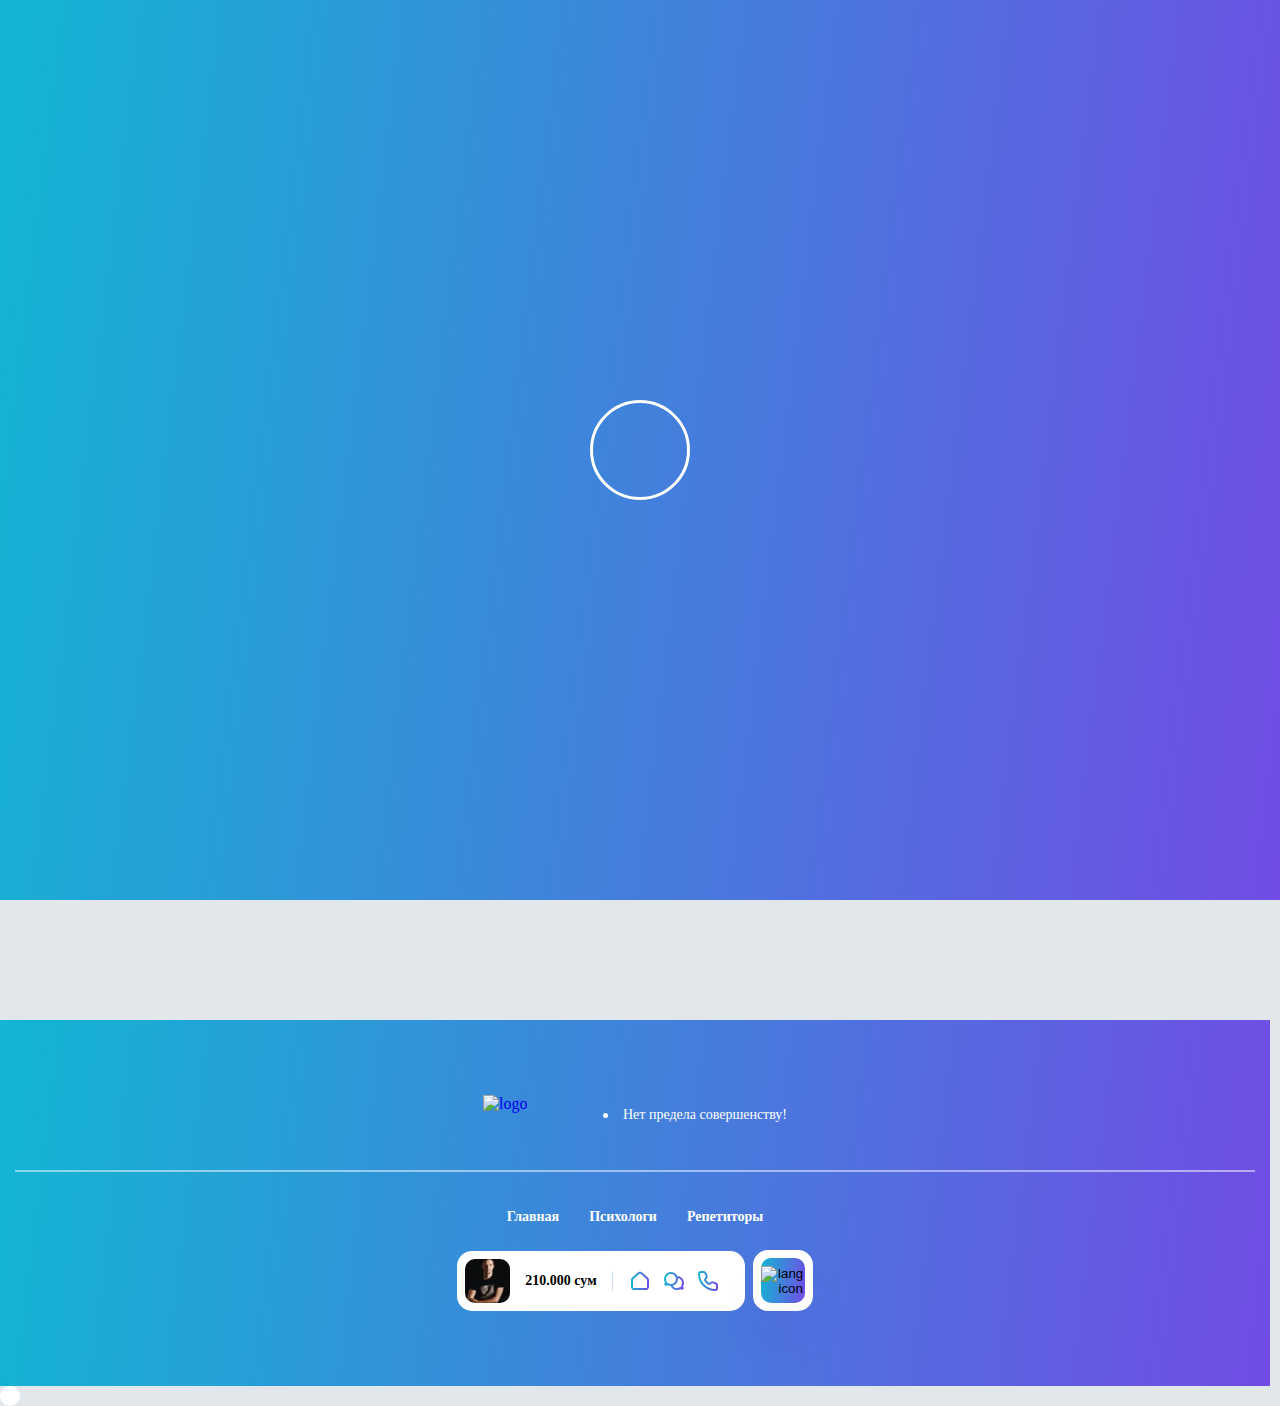
==== commit 61771fe0: "return" ====
--- a/chat.html
+++ b/chat.html
@@ -5,7 +5,7 @@
     <meta charset="UTF-8">
     <meta http-equiv="X-UA-Compatible" content="IE=edge">
     <meta name="viewport" content="width=device-width, initial-scale=1.0">
-    <title>Sahar - Chat</title>
+    <title>Sahar - Чат</title>
     <link rel="stylesheet" href="https://cdn.jsdelivr.net/npm/swiper@10/swiper-bundle.min.css">
     <link rel="stylesheet" href="styles/style.css">
 </head>
@@ -17,7 +17,7 @@
 
         <div class="container">
             <div class="header__logo">
-                <a href="index.html" class="header__logo-img">
+                <a href="index.html" class="header__logo-img printer">
                     <img src="images/svg/logo.svg" alt="logo">
                 </a>
                 <div class="dot"></div>
@@ -26,22 +26,22 @@
             </div>
             <nav class="nav">
                 <div class="nav__exit">
-                    <div class="nav__exit-btn"></div>
+                    <button class="nav__exit-btn printer"></button>
                 </div>
                 <ul class="nav__list">
                     <li class="nav__list-item">
-                        <a href="index.html" class="nav__list-link">Главная</a>
+                        <a href="index.html" class="nav__list-link printer">Главная</a>
                     </li>
                     <li class="nav__list-item">
-                        <a href="#" class="nav__list-link">Психологи</a>
+                        <a href="#" class="nav__list-link printer">Психологи</a>
                     </li>
                     <li class="nav__list-item">
-                        <a href="#" class="nav__list-link">Репетиторы</a>
+                        <a href="#" class="nav__list-link printer">Репетиторы</a>
                     </li>
                 </ul>
                 <div class="header__block">
                     <div class="header__panel">
-                        <div class="header__panel-btn">
+                        <button class="header__panel-btn printer">
                             <div class="header__panel-img">
                                 <img src="./images/png/man.png" alt="user image">
                             </div>
@@ -49,7 +49,7 @@
                                 <span>210.000</span>
                                 сум
                             </div>
-                        </div>
+                        </button>
                         <div class="header__panel-line"></div>
                         <ul class="header__panel-list">
                             <li class="header__panel-el">
@@ -78,20 +78,20 @@
                             </div>
                             <div class="header__lang-list">
                                 <div class="header__lang-content">
-                                    <a href="index.html" class="header__lang-item">RU</a>
+                                    <a href="chat.html" class="header__lang-item">RU</a>
                                     <div class="dot"></div>
-                                    <a href="index.html" class="header__lang-item">UZ</a>
+                                    <a href="chat.html" class="header__lang-item">UZ</a>
                                 </div>
                             </div>
                         </button>
                     </div>
                 </div>
             </nav>
-            <div class="nav__open">
+            <button class="nav__open printer">
                 <div class="nav__open-btn">
                     <div class="btn-elem"></div>
                 </div>
-            </div>
+            </button>
         </div>
     </header>
 
@@ -102,7 +102,7 @@
                 Занятие запланировано на: <span> Понедельник, 16:30</span>
             </h2>
             <div class="chat-wrapper">
-                <div class="chat-box chat-window">
+                <div class="chat-box chat-window reveal-left-intro reveal-after-intro">
                     <div class="chat__box-title">
                         Чат обсуждения
                     </div>
@@ -164,7 +164,7 @@
                         </form>
                     </div>
                 </div>
-                <div class="chat-box chat-article">
+                <div class="chat-box chat-article reveal-right-intro reveal-after-intro">
                     В чате обсуждения категорически запрещено отправлять сторонние ссылки на соц. сети и другие ресурсы,
                     употреблять ненормативную лексику и так далее... (допишем позже :D)
                 </div>
@@ -248,6 +248,17 @@
         </div>
     </footer>
 
+    <div class="loader">
+        <div class="loader-center"></div>
+    </div>
+
+    <span id="circle" class="circle"></span>
+
+    <div class="cursor-box" id="cursorBox">
+        <span id="cursor" class="cursor"></span>
+    </div>
+
+
     <script src="https://cdn.jsdelivr.net/npm/swiper@10/swiper-bundle.min.js"></script>
     <script src="scripts/app.js"></script>
 </body>
--- a/styles/style.css
+++ b/styles/style.css
@@ -1,3 +1,5 @@
+@import url(./animation.css);
+
 @font-face {
     font-family: Magnolia;
     src: url('../fonts/ofont.ru_Magnolia.ttf');
@@ -39,6 +41,7 @@
     --shadow: rgba(133, 53, 232, 0.15);
     --shadow-2: rgba(133, 53, 232, 0.25);
     --hover-shadow: 0px 0px 6px 2px rgba(133, 53, 232, 0.5);
+    --hover-outline-shadow: 0px 0px 40px 10px rgba(133, 53, 232, 0.5);
 }
 
 
@@ -63,12 +66,16 @@
     cursor: pointer;
 }
 
+body {
+    min-width: 330px;
+    position: relative;
+    overflow-x: hidden;
+    width: calc(100vw - 10px);
+    height: 100%;
+}
+
 body.active {
     overflow: hidden;
-}
-
-body {
-    min-width: 330px;
 }
 
 html {
@@ -214,7 +221,6 @@
     align-items: center;
     width: 40px;
     height: 40px;
-    cursor: pointer;
 }
 
 .nav__open-btn {
@@ -283,7 +289,6 @@
 }
 
 .nav__exit-btn {
-    cursor: pointer;
     display: inline-block;
     position: relative;
     z-index: 51;
@@ -311,7 +316,7 @@
     top: 50%;
 }
 
-.header__block{
+.header__block {
     display: flex;
     align-items: center;
     gap: 15px;
@@ -326,15 +331,14 @@
     padding-right: 25px;
     border-radius: 15px;
     background: var(--white);
-    box-shadow: 0px 35px 50px -15px var(--shadow);
+    /* box-shadow: 0px 35px 50px -15px var(--shadow); */
 }
 
 .header__panel-btn,
-.footer__panel-btn{
+.footer__panel-btn {
     display: flex;
     align-items: center;
     gap: 15px;
-    cursor: pointer;
 }
 
 .header__panel-img,
@@ -521,18 +525,20 @@
     padding-bottom: 100px;
     margin-top: 20px;
     position: relative;
+    overflow: hidden;
 }
 
 .main-bg {
     width: 100%;
     height: 100%;
     position: absolute;
-    background-image: url('../images/png/main-bg.webp');
+    /* background-image: url('../images/png/main-bg.webp'); */
     background-repeat: no-repeat;
     background-position: right center;
     background-size: auto 100%;
     z-index: 1;
     top: 0;
+    overflow: hidden;
 }
 
 .main .container {
@@ -568,6 +574,46 @@
     flex-direction: column;
     gap: 15px;
     align-items: center;
+    position: relative;
+}
+
+.hover-block,
+.hover-box {
+    position: relative;
+}
+
+.hover-block::after,
+.hover-box::after {
+    content: '';
+    position: absolute;
+    left: 0;
+    top: 0;
+    right: 0;
+    bottom: 0;
+    width: 100%;
+    height: 100%;
+    background-color: var(--white);
+    transition: .3s all;
+    z-index: -1;
+    border-radius: 15px;
+}
+
+.hover-block::after {
+    transform: scale(0.9, 0);
+    transition: .35s all;
+}
+
+.hover-box::after {
+    transform: scale(1, 1);
+}
+
+@media (min-width: 1024px) {
+
+    .hover-box:hover::after,
+    .hover-block:hover::after {
+        transform: scale(1.05, 1.15);
+        box-shadow: 0px 35px 50px -15px var(--shadow);
+    }
 }
 
 .main__content-item {
@@ -592,7 +638,7 @@
     height: 90px;
 }
 
-.main__content-top img{
+.main__content-top img {
     width: 100%;
     height: 100%;
     object-fit: contain;
@@ -676,6 +722,7 @@
 
 .fit {
     margin-top: 40px;
+    overflow-x: hidden;
 }
 
 .fit__title {
@@ -794,7 +841,8 @@
 
 .service {
     margin-top: 50px;
-    padding-bottom: 40px;
+    padding-bottom: 60px;
+    overflow-x: hidden;
 }
 
 .service-title {
@@ -857,7 +905,7 @@
     height: 140px;
 }
 
-.service__content-title img{
+.service__content-title img {
     width: 100%;
     height: 100%;
     object-fit: contain;
@@ -913,6 +961,7 @@
     flex-direction: column;
     align-items: center;
     gap: 5px;
+    position: relative;
 }
 
 .service__content-btn.first {
@@ -946,7 +995,7 @@
 /* ----- features ---- */
 
 .features {
-    margin-top: 50px;
+    margin-top: 30px;
     padding-bottom: 50px;
     overflow: hidden;
 }
@@ -1075,6 +1124,8 @@
     align-items: flex-start;
     gap: 18px;
     justify-content: center;
+    position: relative;
+    z-index: 2;
 }
 
 .offers__content-box {
@@ -1083,6 +1134,7 @@
     flex-direction: column;
     gap: 15px;
     align-items: center;
+    position: relative;
 }
 
 .offers__content-item {
@@ -1091,7 +1143,6 @@
     border-radius: 15px;
     background: var(--white);
     box-shadow: 0px 35px 50px -15px var(--shadow);
-    position: relative;
 }
 
 .offers__content-top {
@@ -1107,7 +1158,7 @@
     height: 84px;
 }
 
-.offers__content-top img{
+.offers__content-top img {
     width: 100%;
     height: 100%;
     object-fit: contain;
@@ -1253,7 +1304,6 @@
     background: var(--gradient);
     box-shadow: 0px 35px 50px -15px var(--shadow);
     transition: .3s all;
-    cursor: pointer;
 }
 
 .about__buttons-item:hover {
@@ -1478,7 +1528,6 @@
     display: flex;
     justify-content: center;
     align-items: center;
-    cursor: pointer;
 }
 
 .team__header-btn img {
@@ -1522,6 +1571,7 @@
     border-radius: 15px;
     background: var(--white);
     box-shadow: 0px 35px 50px -15px var(--shadow);
+    width: calc(50% - 15px/2);
 }
 
 .team__item-img {
@@ -1565,6 +1615,10 @@
     line-height: 150%;
     opacity: 0.5;
     list-style: disc inside;
+}
+
+.mySwiperFive {
+    display: none;
 }
 
 .mySwiperOne {
@@ -1707,9 +1761,7 @@
     display: flex;
     justify-content: center;
     padding: 25px 0;
-    cursor: pointer;
     box-shadow: 0px 35px 50px -15px var(--shadow);
-
 }
 
 .questions__item-btn img {
@@ -1936,7 +1988,6 @@
     display: flex;
     justify-content: center;
     align-items: center;
-    cursor: pointer;
 }
 
 .login__header-btn img {
@@ -2075,6 +2126,7 @@
 
 .user {
     overflow-y: hidden;
+    overflow-x: hidden;
 }
 
 .user-title {
@@ -2329,7 +2381,7 @@
     justify-content: center;
     padding: 0 25px 10px;
     overflow-y: scroll;
-    height: 261px;
+    height: 256px;
     margin: 20px 0 10px;
     box-shadow: 0px 35px 75px 0px var(--shadow);
 }
@@ -2554,7 +2606,7 @@
     left: 50%;
     top: 140px;
     transform: translateX(-50%) scale(0);
-    z-index: 11;
+    z-index: 9;
     max-width: 1200px;
     width: 100%;
     padding: 0 15px;
@@ -2618,7 +2670,6 @@
     display: flex;
     justify-content: center;
     align-items: center;
-    cursor: pointer;
     transition: .4s all;
 }
 
@@ -2843,9 +2894,10 @@
 }
 
 .edit-input {
-    width: 100%;
+    min-width: 100%;
     height: 100%;
-    display: block;
+    display: flex;
+    align-items: center;
     border-radius: 12px;
     border: 2px solid var(--text);
     background: var(--white);
@@ -2901,7 +2953,6 @@
 }
 
 .edit__bottom-btn {
-    cursor: pointer;
     display: flex;
     justify-content: center;
     align-items: center;
@@ -3261,6 +3312,10 @@
 
 /* ---- worker page ----- */
 
+.card-overflow {
+    overflow-x: hidden;
+}
+
 .card {
     padding-bottom: 20px;
     max-width: 1200px;
@@ -3384,19 +3439,47 @@
     padding: 8px;
 }
 
-.card__list.active .card__list-item {
+.card__list.active .card__list-el {
     outline: 8px solid var(--text);
 }
 
 .card__list-item {
-    display: flex;
-    align-items: center;
     height: 170px;
+    width: 100%;
+    position: relative;
+}
+
+.card__list-tilt {
+    position: absolute;
+    z-index: 2;
+    height: 100%;
+    width: 100%;
+    top: 0;
+    left: 0;
+    background: transparent;
+}
+
+.card__list-el {
+    display: flex;
+    align-items: center;
+    height: 100%;
     width: 100%;
     border-radius: 15px;
     background: var(--white);
     box-shadow: 0px 35px 50px -15px var(--shadow);
-}
+    transition: box-shadow 0.2s, transform 0.1s;
+}
+
+@media (min-width: 1024px) {
+    .card__list-item:hover .card__list-el {
+        box-shadow: var(--hover-shadow);
+    }
+
+    .card__list.active .card__list-item:hover .card__list-el {
+        box-shadow: var(--hover-outline-shadow);
+    }
+}
+
 
 .card__list-line {
     width: 1px;
@@ -3497,7 +3580,6 @@
     display: flex;
     justify-content: center;
     align-items: center;
-    cursor: pointer;
 }
 
 .card__item-btn img {
@@ -3513,7 +3595,6 @@
 }
 
 .card__btn {
-    cursor: pointer;
     max-width: 585px;
     width: 100%;
     padding: 45px 15px 25px;
@@ -3597,7 +3678,6 @@
     align-items: center;
     width: calc(100% - 290px - 10px);
     transition: .3s all;
-    cursor: pointer;
 }
 
 .create__tab-el.second {
@@ -3751,7 +3831,6 @@
     font-family: Comfortaa;
     font-size: 11px;
     font-weight: 600;
-    cursor: pointer;
 }
 
 .create__radio-label span {
@@ -3833,7 +3912,6 @@
 .card__price-btn {
     width: 24px;
     height: 24px;
-    cursor: pointer;
 }
 
 .card__price-btn img {
@@ -4027,7 +4105,6 @@
 }
 
 .complete__bottom-btn {
-    cursor: pointer;
     width: calc(50% - 15px / 2);
     border-radius: 10px;
     background: var(--gradient);
@@ -4122,6 +4199,7 @@
         height: 100%;
         max-width: 400px;
         width: 100%;
+        z-index: 11;
         flex-direction: column;
         background: var(--white);
         border-right: 1px solid var(--text);
@@ -4133,6 +4211,7 @@
         width: 100%;
         max-width: 260px;
     }
+
     .header__block {
         flex-direction: column;
     }
@@ -4278,7 +4357,7 @@
     }
 
     .schedule__list {
-        height: 245px;
+        height: 240px;
     }
 
     .chat-box {
@@ -4628,8 +4707,20 @@
         padding-bottom: 35px;
     }
 
-    .team__list-last {
+    .team__list-item {
+        width: 100%;
+    }
+
+    .team__list {
+        max-width: 450px;
+    }
+
+    .mySwiper {
         display: none;
+    }
+
+    .mySwiperFive {
+        display: block;
     }
 
     .chat-window {
@@ -4911,8 +5002,11 @@
     }
 
     .card__list-item {
+        height: auto;
+    }
+
+    .card__list-el {
         flex-direction: column;
-        height: auto;
         padding: 16px 16px 12px;
     }
 
@@ -5328,11 +5422,11 @@
         height: 3px;
     }
 
-    .card__list.active .card__list-item {
+    .card__list.active .card__list-el {
         outline: 4px solid var(--text);
     }
 
-    .card__list-item {
+    .card__list-el {
         border-radius: 12px;
     }
 
@@ -5672,12 +5766,12 @@
         width: 100%;
     }
 
-    .mySwiper {
-        display: none;
-    }
-
     .team {
         overflow-x: hidden;
+    }
+
+    .mySwiperFive {
+        display: none;
     }
 
     .mySwiperOne {
